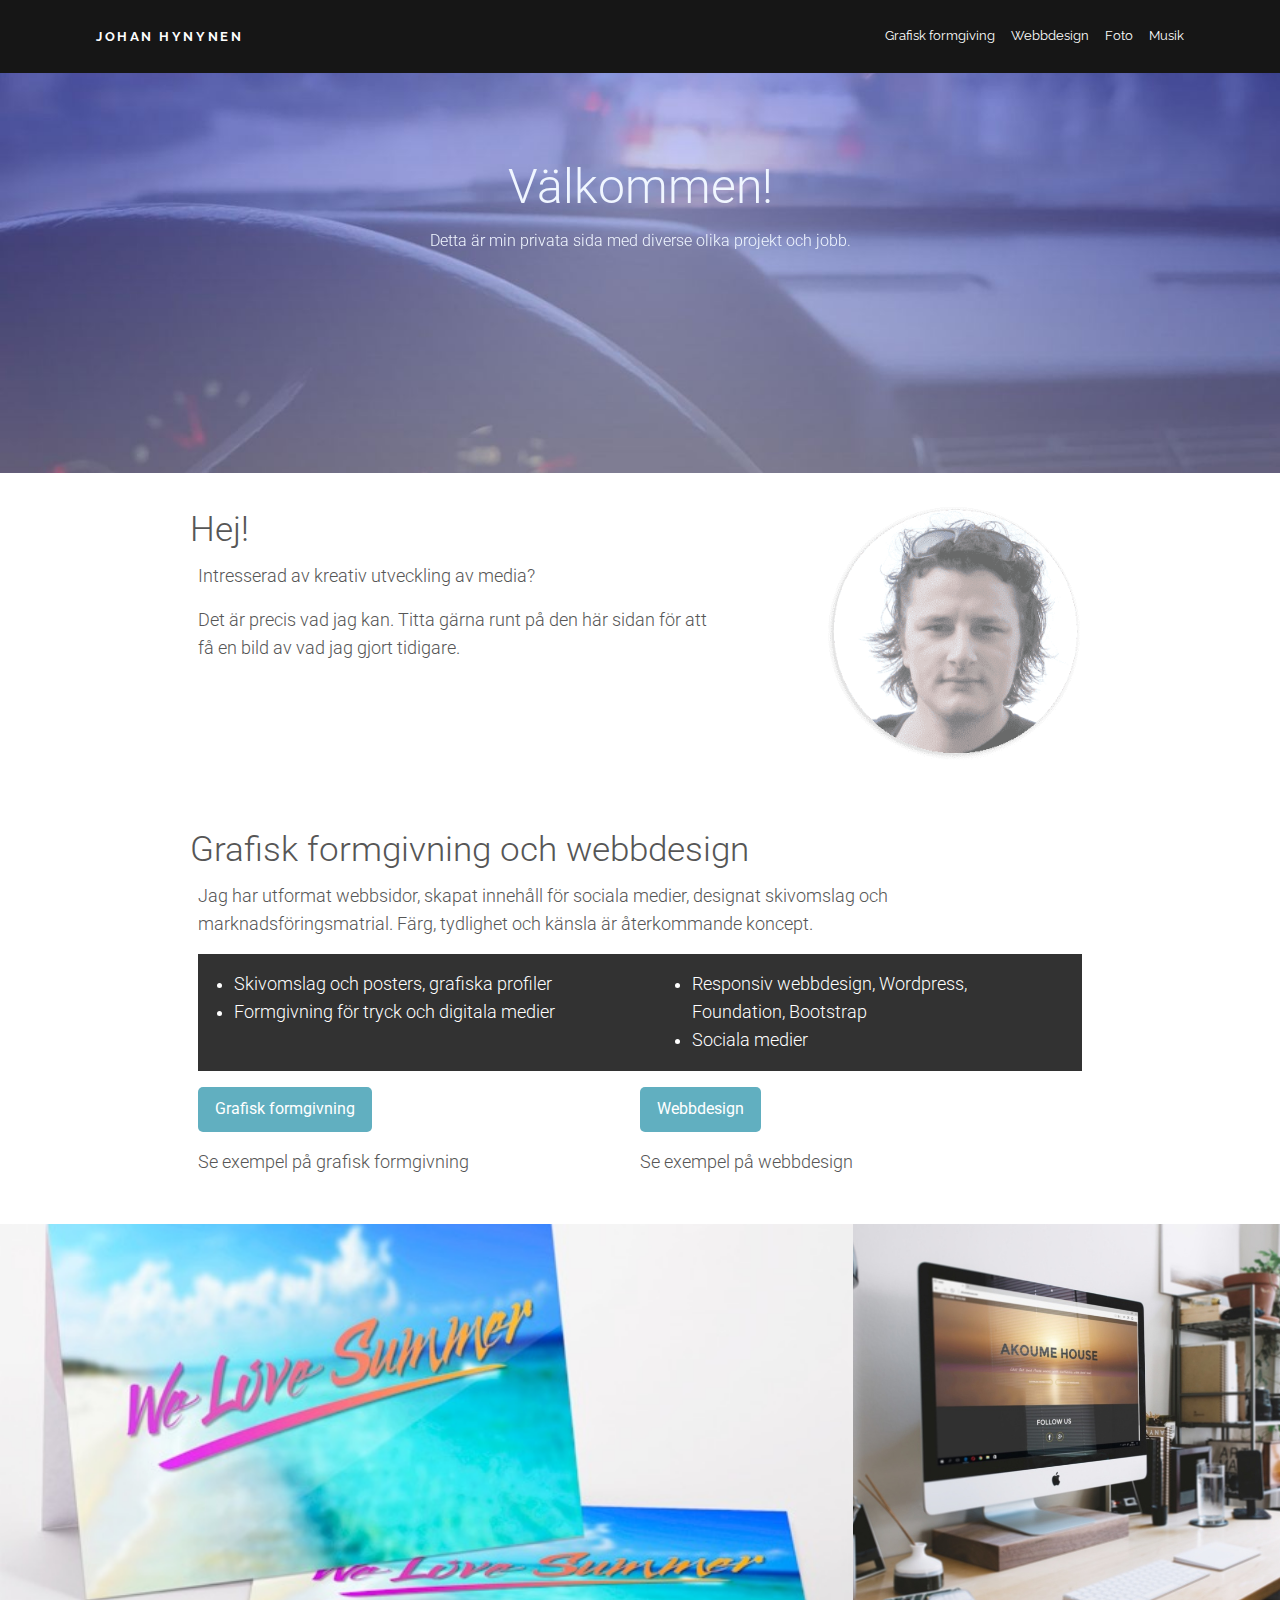
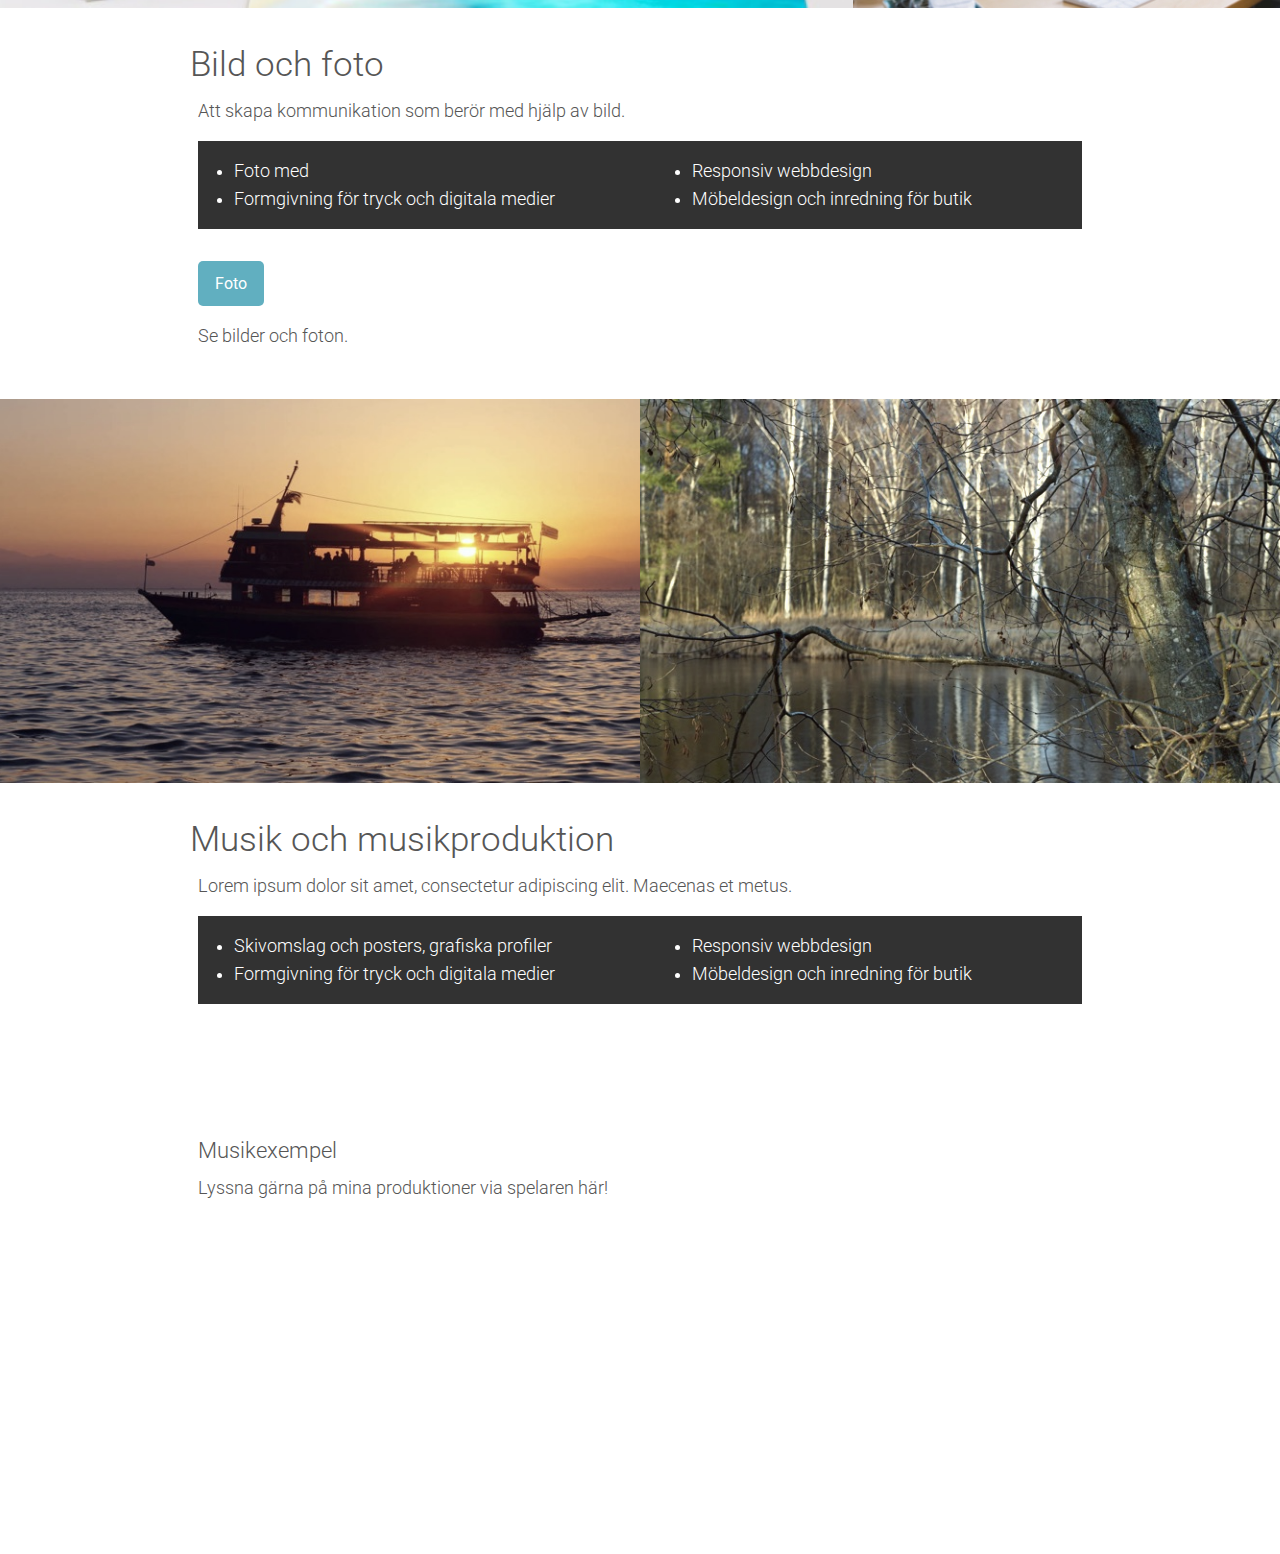
==== index.html @ b2c09165 "update" ====
<!DOCTYPE html>
<html>

<head>
  <meta charset="utf-8">
  <meta name="viewport" content="width=device-width,initial-scale=1">
  <meta name="description" content="">
  <meta name="keywords" content="">
  <meta name="generator" content="Responsive Foundation Framer 2.5.480">
  <title>Index</title>
  <link rel="stylesheet" href="css/foundation.min.css">
  <link rel="stylesheet" href="css/wireframe-theme.min.css">
  <script>document.createElement( "picture" );</script>
  <script src="js/picturefill.min.js" class="picturefill" async="async"></script>
  <link rel="stylesheet" href="css/main.css">
  <link rel="stylesheet" href="https://fonts.googleapis.com/css?family=Raleway:400,b%7CRoboto:300,400">
</head>

<body class="no-js">
  <div class="row row-1">
    <nav class="columns small-12 top-bar top-bar-responsive">
      <div class="container top-bar-title">
        <a class="link-text topbar-responsive-logo" href="index.html"><strong>Johan Hynynen<br></strong>
        </a>
        <div class="container icon-container" data-toggle="" data-responsive-toggle="topbar-responsive"><span class="glyph menu-icon-toggle" data-toggle="" data-responsive-toggle="topbar-responsive"><i class="coffeecup-icons-menu7"></i></span>
        </div>
      </div>
      <div class="container topbar-responsive-links" id="topbar-responsive" data-animate="fade-in fade-out">
        <div class="container top-bar-right">
          <ul class="link-list menu simple vertical medium-horizontal">
            <li class="list-item-link menu-link"><a href="grafiskformgivning.html">Grafisk formgiving</a>
            </li>
            <li class="list-item-link menu-link"><a href="#">Webbdesign</a>
            </li>
            <li class="list-item-link menu-link"><a href="#">Foto</a>
            </li>
            <li class="list-item-link menu-link"><a href="#">Musik</a>
            </li>
          </ul>
        </div>
      </div>
    </nav>
  </div>
  <div class="row row-2">
    <div class="columns small-12 column-1">
      <div class="placeholder-hero hero-unit-1">
        <h1 class="hero-header hero-header-1">Välkommen!</h1>
        <p class="hero-tagline hero-tagline-1">Detta är min privata sida med diverse olika projekt och jobb.</p>
      </div>
    </div>
  </div>
  <div class="row row-2">
    <div class="columns small-12 column-2">
      <div class="subgrid">
        <div class="row">
          <div class="columns small-7 subgrid-column-9">
            <h1 class="heading-1">Hej!</h1>
            <p class="paragraph paragraph-1">Intresserad av kreativ utveckling av media?<br>
            </p>
            <p class="paragraph paragraph-1">Det är precis vad jag kan. Titta gärna runt på den här sidan för att få en bild av vad jag gjort tidigare.</p>
          </div>
          <div class="columns small-5 subgrid-column-10">
            <div class="responsive-picture picture-1">
              <picture><!--[if IE 9]><video style="display: none;"><![endif]-->
                <source srcset="./webpage2018/profilepic.png" media="(min-width: 40em)"><!--[if IE 9]></video><![endif]--><img alt="Placeholder Picture" src="./webpage2018/profilepic.png">
              </picture>
            </div>
          </div>
        </div>
      </div>
    </div>
  </div>
  <div class="row row-3">
    <div class="columns small-12 column-2 large-12 medium-12">
      <div class="subgrid">
        <div class="row">
          <div class="columns small-12 subgrid-column-3">
            <h1 class="heading-1">Grafisk formgivning och webbdesign</h1>
            <p class="paragraph paragraph-1">Jag har utformat webbsidor, skapat innehåll för sociala medier, designat skivomslag och marknadsföringsmatrial. Färg, tydlighet och känsla är återkommande koncept.</p>
          </div>
        </div>
        <div class="row subgrid-row-3">
          <div class="columns small-12 subgrid-column-1 large-6 medium-6">
            <ul class="unorder-list unordered-list-2">
              <li class="list-item list-item-1">Skivomslag och posters, grafiska profiler<br>
              </li>
              <li class="list-item list-item-1">Formgivning för tryck och digitala medier<br>
              </li>
            </ul>
          </div>
          <div class="columns small-12 subgrid-column-2 medium-6">
            <ul class="unorder-list">
              <li class="list-item list-item-1">Responsiv webbdesign, Wordpress, Foundation, Bootstrap<br>
              </li>
              <li class="list-item list-item-1">Sociala medier</li>
            </ul>
          </div>
        </div>
      </div>
      <div class="subgrid">
        <div class="row">
          <div class="columns small-6 subgrid-column-6"><a class="link-button button" href="#">Grafisk formgivning</a>
            <p class="paragraph paragraph-1">Se exempel på grafisk formgivning</p>
          </div>
          <div class="columns small-6 subgrid-column-7"><a class="link-button button" href="#">Webbdesign</a>
            <p class="paragraph paragraph-1">Se exempel på webbdesign</p>
          </div>
        </div>
      </div>
    </div>
  </div>
  <div class="row row-4">
    <div class="columns small-6 column-3 medium-8"></div>
    <div class="columns small-6 column-4 medium-4"></div>
  </div>
  <div class="row row-5">
    <div class="columns small-12 column-2">
      <div class="subgrid">
        <div class="row">
          <div class="columns small-12 subgrid-column-3">
            <h1 class="heading-1">Bild och foto</h1>
            <p class="paragraph paragraph-1">Att skapa kommunikation som berör med hjälp av bild.</p>
          </div>
        </div>
        <div class="row subgrid-row-3">
          <div class="columns small-12 subgrid-column-1 large-6 medium-6">
            <ul class="unorder-list unordered-list-3">
              <li class="list-item list-item-1">Foto med&nbsp;<br>
              </li>
              <li class="list-item list-item-1">Formgivning för tryck och digitala medier<br>
              </li>
            </ul>
          </div>
          <div class="columns small-12 subgrid-column-2 medium-6">
            <ul class="unorder-list">
              <li class="list-item list-item-1">Responsiv webbdesign<br>
              </li>
              <li class="list-item list-item-1">Möbeldesign och inredning för butik</li>
            </ul>
          </div>
        </div>
      </div>
      <div class="container container-1"><a class="link-button button" href="#">Foto</a>
        <p class="paragraph paragraph-1">Se bilder och foton.</p>
      </div>
    </div>
  </div>
  <div class="row row-7">
    <div class="columns small-6 column-5 large-6"></div>
    <div class="columns small-6 column-6 large-6"></div>
  </div>
  <div class="row row-6">
    <div class="columns small-12 column-2">
      <div class="subgrid">
        <div class="row">
          <div class="columns small-12 subgrid-column-3">
            <h1 class="heading-1">Musik och musikproduktion</h1>
            <p class="paragraph paragraph-1">Lorem ipsum dolor sit amet, consectetur adipiscing elit. Maecenas et metus.</p>
          </div>
        </div>
        <div class="row subgrid-row-3">
          <div class="columns small-12 subgrid-column-1 large-6 medium-6">
            <ul class="unorder-list unordered-list-1">
              <li class="list-item list-item-1">Skivomslag och posters, grafiska profiler<br>
              </li>
              <li class="list-item list-item-1">Formgivning för tryck och digitala medier<br>
              </li>
            </ul>
          </div>
          <div class="columns small-12 subgrid-column-2 medium-6">
            <ul class="unorder-list">
              <li class="list-item list-item-1">Responsiv webbdesign<br>
              </li>
              <li class="list-item list-item-1">Möbeldesign och inredning för butik</li>
            </ul>
          </div>
        </div>
      </div>
    </div>
  </div>
  <div class="row row-9">
    <div class="columns small-12 column-8">
      <div class="subgrid">
        <div class="row">
          <div class="columns small-12 subgrid-column-4 medium-6">
            <h1 class="heading-2">Musikexempel<br>
            </h1>
            <p class="paragraph paragraph-1">Lyssna gärna på mina produktioner via spelaren här!</p>
          </div>
          <div class="columns small-12 subgrid-column-5 medium-6">
            <div class="html-element html-element-2"><iframe src="https://open.spotify.com/embed/user/johanhynynen/playlist/5x00CZFI6TaOpfbVr3clSI" width="300" height="380" frameborder="0" allowtransparency="true"></iframe></div>
          </div>
        </div>
      </div>
    </div>
  </div>
  <script src="js/jquery.min.js"></script>
  <script src="js/outofview.js"></script>
  <script src="js/what-input.min.js"></script>
  <script src="js/foundation.min.js"></script>
  <script>$(document).foundation();</script>
</body>

</html>
---- css/wireframe-theme.min.css ----
blockquote,body,button,dd,div,dl,dt,form,h1,h2,h3,h4,h5,h6,input,li,ol,p,pre,select,td,textarea,th,ul{font-family:'Helvetica Neue',Helvetica,Arial,sans-serif}body{background-color:rgba(255,255,255,0);border:none;max-width:none;margin:0 auto;position:relative}.row{background-color:rgba(255,255,255,0);border:none}.subgrid,[class*=column]{background-color:rgba(255,255,255,0)}.container,.container-fluid,.form-container,.link-container,.subgrid,[class*=callout]{min-width:10px}.link-container{display:block}li.list-item-link{width:auto;max-width:none;min-width:0;min-height:0;background-color:transparent}img.image-1-1,img.image-1-2,img.image-2-1,img.image-3-2,img.image-4-3,img.leaderboard,img.logo,img.map,img.rectangle,img.skyscraper,img.square{width:100%;max-width:200px;display:block}img.square{max-width:400px}img.skyscraper{max-width:200px}img.leaderboard{max-width:300px}img.rectangle{max-width:200px}img.map{max-width:400px}img.logo{max-width:200px}.responsive-image{height:auto;overflow:hidden;width:100%;max-width:200px;display:block}.responsive-image div{max-width:none;height:auto}.responsive-image div img{width:100%}.responsive-picture{width:100%;overflow:hidden;max-width:200px;display:block}.responsive-picture picture{max-width:none;display:block;line-height:0}.responsive-picture img{width:100%;height:100%}.placeholder{background-color:lightgrey;text-align:center;padding:10px 0}h3.smallhero-header{font-size:1.25em;color:#464646}h3.smallhero-tagline{color:#646464;font-style:normal;padding:0}.placeholder-hero{background-color:lightgrey;text-align:left;padding:10px 0 10px 20px}h1.hero-header{color:#464646}p.hero-tagline{color:#646464;font-style:normal;padding:0}address,address>a,address>p{line-height:1.7}address>a{font-size:.875em;display:block}.social-media{display:block}.social-media *{font-family:coffeecup-font-icons!important;color:#444;background-color:transparent}.social-media li{display:inline;padding:2px}.social-element{display:inline-block;text-align:center}.social-element a.social-label{text-align:center;font-family:Georgia,Times,'Times New Roman',serif;display:block}a.social-image{background-color:#525252;border-radius:3px;max-width:32px;display:inline-block}a.social-image img{margin:0 auto;max-width:100%;display:block}span.text-element{display:block;line-height:1.2;font-size:.875em}a.glyph,span.glyph{font-size:40px;display:block;color:#000;text-decoration:none}a.glyph i,span.glyph i{line-height:1}.image-for-button{height:auto;overflow:hidden;width:100%;max-width:24px;display:inline-block;vertical-align:inherit}.image-for-button picture{max-width:none;height:auto;display:block;line-height:0}.image-for-button img{width:100%}button.button-glyph,button.button-image{font-family:'Helvetica Neue',Helvetica,Arial,sans-serif}a.glyph-for-button,span.glyph-for-button{font-size:22px;text-decoration:none}a.glyph-for-button i,span.glyph-for-button i{line-height:1}a[class*=link-button] .image-for-button{vertical-align:middle}.responsive-video{position:relative;padding-bottom:56.25%;height:0;overflow:hidden;max-width:100%}.responsive-video.square{padding-bottom:120%;max-width:initial}.responsive-video embed,.responsive-video iframe,.responsive-video object{position:absolute;top:0;left:0;width:100%;height:100%}a{-webkit-transition-delay:0s;-moz-transition-delay:0s;-ms-transition-delay:0s;-o-transition-delay:0s;transition-delay:0s;-webkit-transition-timing-function:ease;-moz-transition-timing-function:ease;-ms-transition-timing-function:ease;-o-transition-timing-function:ease;transition-timing-function:ease;-webkit-transition-duration:0s;-moz-transition-duration:0s;-ms-transition-duration:0s;-o-transition-duration:0s;transition-duration:0s;-webkit-transition-property:all;-moz-transition-property:all;-ms-transition-property:all;-o-transition-property:all;transition-property:all}a.link-image-1-1,a.link-image-1-2,a.link-image-2-1,a.link-image-3-2,a.link-image-4-3{display:block;max-width:200px}a.link-image-1-1 img,a.link-image-1-2 img,a.link-image-2-1 img,a.link-image-3-2 img,a.link-image-4-3 img{max-width:200px;width:100%}.rule{padding:5px 0;width:100%;margin:7px 0}.rule hr{margin:0;padding:0;border:none;border-top:1px solid #ddd;width:100%;max-width:none}code{font-family:Consolas,monaco,monospace}form.paypal-button,form.paypal-image{display:inline-block;padding:0;overflow:hidden}form.paypal-button button{padding:.85em 1em;color:inherit;cursor:inherit;display:block;margin:0;width:100%;height:100%}form.paypal-image input[type=image]{width:100%;margin:0}.button.dropdown{border-top-style:none;border-top-color:inherit}.button.dropdown::after{border-color:transparent;border-top-color:inherit}.button.dropdown.hollow.alert::after,.button.dropdown.hollow.primary::after,.button.dropdown.hollow.secondary::after,.button.dropdown.hollow.success::after,.button.dropdown.hollow.warning::after,.button.dropdown.hollow::after{border-top-color:inherit}.accordion-menu .is-accordion-submenu-parent:not(.has-submenu-toggle)>a::after,.submenu-toggle::after{border-color:transparent;border-top-color:inherit}.drilldown .is-drilldown-submenu-parent>a::after,.drilldown.align-left .is-drilldown-submenu-parent>a::after{border-color:transparent;border-left-color:inherit}.drilldown .js-drilldown-back>a::before,.drilldown.align-right .is-drilldown-submenu-parent>a::after{border-color:transparent;border-right-color:inherit}.dropdown.menu>li.is-dropdown-submenu-parent>a::after{border-color:transparent;border-top-color:inherit}.dropdown.menu.vertical>li.opens-left>a::after{border-color:transparent;border-right-color:inherit}.dropdown.menu.vertical>li.opens-right>a::after{border-color:transparent;border-left-color:inherit}.dropdown.menu.medium-horizontal>li.is-dropdown-submenu-parent>a::after{border-color:transparent;border-top-color:inherit}.dropdown.menu.medium-vertical>li.opens-left>a::after{border-color:transparent;border-right-color:inherit}.dropdown.menu.medium-vertical>li.opens-right>a::after{border-color:transparent;border-left-color:inherit}.dropdown.menu.large-horizontal>li.is-dropdown-submenu-parent>a::after{border-color:transparent;border-top-color:inherit}.dropdown.menu.large-vertical>li.opens-left>a::after{border-color:transparent;border-right-color:inherit}.dropdown.menu.large-vertical>li.opens-right>a::after{border-color:transparent;border-left-color:inherit}.is-dropdown-submenu .is-dropdown-submenu-parent.opens-left>a::after{border-color:transparent;border-right-color:inherit}.is-dropdown-submenu .is-dropdown-submenu-parent.opens-right>a::after{border-color:transparent;border-left-color:inherit}.tooltip.bottom::before{border-color:transparent;border-bottom-color:inherit}.tooltip.top::before{border-color:transparent;border-top-color:inherit}.tooltip.left::before{border-color:transparent;border-left-color:inherit}.tooltip.right::before{border-color:transparent;border-right-color:inherit}
---- css/main.css ----
/* Text Elements */

h1.heading-1 {
  color: #565656;
  font-weight: 300;
  font-size: 1.5em;
  font-family: 'Roboto', cursive;
}

h1.heading-2 {
  font-weight: 300;
  font-size: 1.5em;
  font-family: 'Roboto', cursive;
}

h1.hero-header.hero-header-1 {
  color: #f0f6ff;
  text-align: center;
  font-weight: 300;
  font-family: 'Roboto', cursive;
}

p.paragraph.paragraph-1 {
  font-weight: 300;
  font-size: 1em;
  font-family: 'Roboto', cursive;
}

ul.unorder-list.unordered-list-1 {
  margin-bottom: 0;
}

ul.unorder-list.unordered-list-2 {
  margin-bottom: 0;
}

ul.unorder-list.unordered-list-3 {
  margin-bottom: 0;
}

a.link-text.topbar-responsive-logo {
  color: #fefefe;
  vertical-align: middle;
  text-transform: uppercase;
  letter-spacing: .2em;
  font-size: .8em;
  font-family: 'Raleway', cursive;
}

ul.link-list.menu {
  background-color: #2c3840;
}

ul.link-list.medium-horizontal.menu.simple.vertical {
  position: relative;
  float: none;
  background-color: #161616;
}

/* Common Elements */

.placeholder-hero.hero-unit-1 {
  padding-top: 2em;
  background-color: transparent;
}

/* Interaction Elements */

a.link-button.button {
  margin-right: 2em;
  border-radius: 5px;
  background-color: #61afc0;
  font-size: 1em;
  font-family: 'Roboto', cursive;
}

/* Layout Elements */

body > .row > [class*='small-'].column-1 {
  min-height: 11em;
  background-image: url('../webpage2018/pic01.jpg');
  background-attachment: scroll;
  background-position: center center;
  background-clip: border-box;
  background-origin: padding-box;
  background-size: cover;
  background-repeat: no-repeat;

  background-blend-mode: normal;
}

body > .row > [class*='small-'].column-2 {
  padding-top: 2em;
  padding-right: 2em;
  padding-left: 2em;
}

body > .row > [class*='small-'].column-8 {
  padding-top: 2em;
  padding-right: 2em;
  padding-left: 2em;
}

body > .row > [class*='small-'].column-3 {
  padding-right: 0;
  padding-left: 0;
  min-height: 12em;
  background-image: url('../webpage2018/summercardsmedium.jpeg');
  background-attachment: scroll;
  background-position: center center;
  background-clip: border-box;
  background-origin: padding-box;
  background-size: cover;
  background-repeat: no-repeat;

  background-blend-mode: normal;
}

body > .row > [class*='small-'].column-4 {
  padding-right: .625rem;
  min-height: 12em;
  background-image: url('../webpage2018/imacmockupmedium.jpeg');
  background-attachment: scroll;
  background-position: center center;
  background-clip: border-box;
  background-origin: padding-box;
  background-size: cover;
  background-repeat: no-repeat;

  background-blend-mode: normal;
}

body > .row > [class*='small-'].column-6 {
  padding-right: .625rem;
  min-height: 12em;
  background-image: url('../webpage2018/falltreesmedium.jpeg');
  background-attachment: scroll;
  background-position: right center;
  background-clip: border-box;
  background-origin: padding-box;
  background-size: cover;
  background-repeat: no-repeat;
  -webkit-filter: grayscale(.3) brightness(1.18);
          filter: grayscale(.3) brightness(1.18);

  background-blend-mode: normal;
}

body > .row > [class*='small-'].column-5 {
  padding-right: 0;
  padding-left: 0;
  min-height: 12em;
  background-image: url('../webpage2018/sundownboatsmall.jpeg');
  background-attachment: scroll;
  background-position: center center;
  background-clip: border-box;
  background-origin: padding-box;
  background-size: cover;
  background-repeat: no-repeat;
  -webkit-filter: grayscale(.34);
          filter: grayscale(.34);

  background-blend-mode: normal;
}

body > .row > [class*='small-']#grafiskherobild {
  background-image: url('../webpage2018/grafiskhero.jpeg');
}

body > .row > [class*='small-'].top-bar-responsive {
  padding: .75rem;
  background-color: #2c3840;
}

body > .row > [class*='small-'].top-bar.top-bar-responsive {
  background-color: #161616;
}

.subgrid > .row.subgrid-row-3 {
  background-color: #323232;
}

.subgrid > .row > [class*='small-'].subgrid-column-1 {
  padding-top: 1em;
  padding-right: 1em;
  padding-left: 1em;
}

.subgrid > .row > [class*='small-'].subgrid-column-3 {
  padding-right: 0;
  padding-left: 0;
}

.subgrid > .row > [class*='small-'].subgrid-column-9 {
  float: left;
  padding-right: 0;
  padding-left: 0;
}

.subgrid > .row > [class*='small-'].subgrid-column-2 {
  padding-top: 0;
  padding-right: 1em;
  padding-left: 1em;
}

.subgrid > .row > [class*='small-'].subgrid-column-4 {
  padding-right: 0;
  padding-left: 0;
}

.subgrid > .row > [class*='small-'].subgrid-column-5 {
  padding-right: 0;
  padding-left: 0;
}

.subgrid > .row > [class*='small-'].subgrid-column-6 {
  padding-top: 1em;
  padding-right: 0;
  padding-left: 0;
}

.subgrid > .row > [class*='small-'].subgrid-column-7 {
  padding-top: 1em;
  padding-right: 0;
  padding-left: 0;
}

.container.container-1 {
  margin-top: 1em;
  margin-right: -.625em;
  margin-left: -.625em;
  padding-top: 1em;
}

.container.top-bar-title {
  position: relative;
  width: 100%;
}

.container.icon-container {
  position: absolute;
  top: 50%;
  right: 7px;
  padding: .25rem .45rem;
  border: .0625rem solid #fefefe;
  border-radius: 5px;
  -webkit-transform: translateY(-50%);
     -moz-transform: translateY(-50%);
       -o-transform: translateY(-50%);
          transform: translateY(-50%);
}

.container#topbar-responsive {
  display: none;
}

.container.topbar-responsive-links {
  -webkit-transition-timing-function: ease-in-out;
     -moz-transition-timing-function: ease-in-out;
       -o-transition-timing-function: ease-in-out;
          transition-timing-function: ease-in-out;
  -webkit-transition-duration: .3s;
     -moz-transition-duration: .3s;
       -o-transition-duration: .3s;
          transition-duration: .3s;
}

li.list-item.list-item-1 {
  color: #fff;
  font-weight: 300;
  font-size: 1em;
  font-family: 'Roboto', cursive;
}

div.responsive-picture.picture-1 {
  float: right;
  max-width: 200px;
  width: 70%;
}

p.hero-tagline.hero-tagline-1 {
  color: #f0f6ff;
  text-align: center;
  font-weight: 300;
  font-size: 1em;
  font-family: 'Roboto', cursive;
}

span.glyph.menu-icon-toggle {
  position: static;
  display: inline-block;
  margin: 2px auto;
  width: auto;
  color: #fefefe;
  font-size: 20px;
  line-height: 1;
}

li.list-item-link.menu-link > a {
  color: #fefefe;
  font-size: .8em;
  font-family: 'Raleway', cursive;
}

li.list-item-link.menu-link {
  padding-top: .875rem;
  padding-bottom: .875rem;
  -webkit-transition-timing-function: ease-in;
     -moz-transition-timing-function: ease-in;
       -o-transition-timing-function: ease-in;
          transition-timing-function: ease-in;
  -webkit-transition-duration: .15s;
     -moz-transition-duration: .15s;
       -o-transition-duration: .15s;
          transition-duration: .15s;
}

li.list-item-link.menu-link:hover > a {
  color: #c7c7c7;
}

@media screen and (min-width: 40rem) {
  /* Text Elements */

  h1.heading-1 {
    color: #565656;
    font-weight: 300;
    font-size: 2em;
    font-family: 'Roboto', cursive;
  }

  h1.heading-2 {
    color: #565656;
    font-weight: 300;
    font-size: 1.4em;
    font-family: 'Roboto', cursive;
  }

  h1.hero-header.hero-header-1 {
    color: #f0f6ff;
    text-align: center;
    font-weight: 300;
    font-size: 3em;
    font-family: 'Roboto', cursive;

    mix-blend-mode: normal;
  }

  p.paragraph.paragraph-1 {
    color: #565656;
    font-weight: 300;
    font-size: 1.1em;
    font-family: 'Roboto', cursive;
  }

  ul.unorder-list.unordered-list-2 {
    margin-bottom: 0;
  }

  a.link-text.topbar-responsive-logo {
    text-indent: 0;
    text-transform: uppercase;
    word-spacing: 0;
    letter-spacing: .2em;
    font-weight: 400;
    font-style: normal;
    font-variant: normal;
    font-size: .8em;
    font-family: 'Raleway', cursive;
  }

  ul.link-list.menu.simple.vertical {
    display: -webkit-box;
    display: -webkit-flex;
    display:    -moz-box;
    display: -ms-flexbox;
    display:         flex;
    -webkit-flex-direction: row;
        -ms-flex-direction: row;
            flex-direction: row;
    -ms-flex-pack: start;
    -ms-flex-align: start;
    width: auto;

    -webkit-box-pack: start;
    -webkit-justify-content: flex-start;
       -moz-box-pack: start;
            justify-content: flex-start;
    -webkit-box-orient: horizontal;
    -webkit-box-direction: normal;
       -moz-box-orient: horizontal;
       -moz-box-direction: normal;
    -webkit-flex-wrap: nowrap;
        -ms-flex-wrap: nowrap;
            flex-wrap: nowrap;
    -webkit-box-align: start;
    -webkit-align-items: flex-start;
       -moz-box-align: start;
            align-items: flex-start;
  }

  ul.link-list.medium-horizontal.menu.simple.vertical {
    -ms-flex-pack: start;
    -ms-flex-align: center;
    background-color: #161616;

    -webkit-box-align: center;
    -webkit-align-items: center;
       -moz-box-align: center;
            align-items: center;
    -webkit-align-content: center;
    -ms-flex-line-pack: center;
            align-content: center;
    -webkit-box-pack: start;
    -webkit-justify-content: flex-start;
       -moz-box-pack: start;
            justify-content: flex-start;
  }

  /* Common Elements */

  .placeholder-hero.hero-unit-1 {
    padding-top: 5em;
    padding-left: 0;
    background-color: transparent;
  }

  /* Interaction Elements */

  a.link-button.button {
    margin-right: 2em;
    border-radius: 5px;
    background-color: #61afc0;
    color: #fff;
    font-size: 1em;
    font-family: 'Roboto', cursive;
  }

  a.link-button.button:hover {
    background-color: #6156c0;
  }

  /* Layout Elements */

  body > .row > [class*='small-'].column-1 {
    min-height: 25em;
    background-image: url('../webpage2018/pic01.jpg');
    background-attachment: scroll;
    background-position: center center;
    background-clip: border-box;
    background-origin: padding-box;
    background-size: cover;
    background-repeat: no-repeat;
    -webkit-filter: blur(0px);
            filter: blur(0px);

    background-blend-mode: normal;
  }

  body > .row.row-2 {
    max-width: none;
  }

  body > .row > [class*='small-'].column-2 {
    float: left;
    margin-left: 0;
    padding: 2em 7em;
    min-height: 20em;
  }

  body > .row.row-4 {
    max-width: none;
  }

  body > .row > [class*='small-'].column-3 {
    padding-right: 0;
    padding-left: 0;
    min-height: 24em;
    background-image: url('../webpage2018/summercardsmedium.jpeg');
    background-attachment: scroll;
    background-position: center center;
    background-clip: border-box;
    background-origin: padding-box;
    background-size: cover;
    background-repeat: no-repeat;

    background-blend-mode: normal;
  }

  body > .row > [class*='small-'].column-4 {
    padding-right: 0;
    padding-left: 0;
    min-height: 24em;
    background-image: url('../webpage2018/imacmockupmedium.jpeg');
    background-attachment: scroll;
    background-position: 20% center;
    background-clip: border-box;
    background-origin: padding-box;
    background-size: cover;
    background-repeat: no-repeat;

    background-blend-mode: normal;
  }

  body > .row.row-5 {
    max-width: none;
  }

  body > .row.row-6 {
    max-width: none;
  }

  body > .row > [class*='small-'].column-8 {
    padding-right: 7em;
    padding-left: 7em;
  }

  body > .row.row-9 {
    max-width: none;
  }

  body > .row.row-3 {
    max-width: none;
  }

  body > .row > [class*='small-'].column-6 {
    padding-right: 0;
    padding-left: 0;
    min-height: 24em;
    background-image: url('../webpage2018/falltreesmedium.jpeg');
    background-attachment: scroll;
    background-position: center center;
    background-clip: border-box;
    background-origin: padding-box;
    background-size: cover;
    background-repeat: no-repeat;
    -webkit-filter: brightness(1.18) contrast(.97) grayscale(.3) sepia(0);
            filter: brightness(1.18) contrast(.97) grayscale(.3) sepia(0);

    background-blend-mode: normal;
  }

  body > .row > [class*='small-'].column-5 {
    padding-right: 0;
    padding-left: 0;
    min-height: 24em;
    background-image: url('../webpage2018/sundownboatsmall.jpeg');
    background-attachment: scroll;
    background-position: center center;
    background-clip: border-box;
    background-origin: padding-box;
    background-size: cover;
    background-repeat: no-repeat;
    -webkit-filter: grayscale(.34);
            filter: grayscale(.34);

    background-blend-mode: normal;
  }

  body > .row > [class*='small-']#grafiskherobild {
    background-image: url('../webpage2018/grafiskhero.jpeg');
  }

  body > .row.row-1 {
    max-width: none;
  }

  body > .row > [class*='small-'].top-bar.top-bar-responsive {
    position: relative;
    display: -webkit-box;
    display: -webkit-flex;
    display:    -moz-box;
    display: -ms-flexbox;
    display:         flex;
    -ms-flex-pack: justify;
    -ms-flex-align: center;
    padding: 1em 7em;
    background-color: #161616;

    -webkit-box-pack: justify;
    -webkit-justify-content: space-between;
       -moz-box-pack: justify;
            justify-content: space-between;
    -webkit-align-content: center;
    -ms-flex-line-pack: center;
            align-content: center;
    -webkit-box-align: center;
    -webkit-align-items: center;
       -moz-box-align: center;
            align-items: center;
  }

  .subgrid > .row > [class*='small-'].subgrid-column-1 {
    padding: 1em 2rem;
    background-color: #323232;
  }

  .subgrid > .row > [class*='small-'].subgrid-column-2 {
    padding-top: 1em;
    padding-right: 2rem;
    padding-left: 2rem;
    background-color: #323232;
  }

  .subgrid > .row > [class*='small-'].subgrid-column-3 {
    padding-right: 0;
    padding-bottom: 0;
    padding-left: 0;
  }

  .subgrid > .row > [class*='small-'].subgrid-column-4 {
    padding-right: 0;
    padding-left: 0;
    min-height: 20em;
  }

  .subgrid > .row > [class*='small-'].subgrid-column-5 {
    padding-right: 0;
    padding-left: 0;
    min-height: 20em;
  }

  .subgrid > .row > [class*='small-'].subgrid-column-9 {
    padding-right: 0;
    padding-left: 0;
  }

  .subgrid > .row > [class*='small-'].subgrid-column-10 {
    padding-right: 0;
    padding-left: 0;
  }

  .subgrid > .row.subgrid-row-3 {
    background-color: #323232;
  }

  .subgrid > .row > [class*='small-'].subgrid-column-6 {
    padding-top: 1em;
    padding-right: 0;
    padding-left: 0;
  }

  .subgrid > .row > [class*='small-'].subgrid-column-7 {
    padding-top: 1em;
    padding-right: 0;
    padding-left: 0;
  }

  .container.container-1 {
    margin-top: 1em;
    margin-right: -.625em;
    margin-left: -.65em;
    padding-top: 1em;
  }

  .container.top-bar-title {
    position: static;
    width: auto;
  }

  .container.icon-container {
    display: none;
  }

  .container.topbar-responsive-links {
    display: block;
    width: auto;
  }

  .container#topbar-responsive {
    display: block;
  }

  .container.top-bar-right {
    max-width: none;
  }

  li.list-item.list-item-1 {
    color: #fff;
    font-weight: 300;
    font-size: 1.1em;
    font-family: 'Roboto', cursive;
  }

  .row > [class*='small-'] .html-element.html-element-2 {
    margin-right: 0;
    margin-left: 0;
    padding-right: 0;
    text-align: right;
  }

  div.responsive-picture.picture-1 > picture {
    margin: 0;
  }

  div.responsive-picture.picture-1 > picture > img {
    -o-object-fit: fill;
       object-fit: fill;
    -o-object-position: 50% center;
       object-position: 50% center;
  }

  div.responsive-picture.picture-1 {
    float: right;
    max-width: 15em;
  }

  p.hero-tagline.hero-tagline-1 {
    color: #f0f6ff;
    text-align: center;
    font-weight: 300;
    font-size: 1em;
    font-family: 'Roboto', cursive;
  }

  li.list-item-link.menu-link {
    max-width: none;
    width: auto;
  }

  li.list-item-link.menu-link > a {
    font-size: .8em;
    font-family: 'Raleway', cursive;
  }
}

@media screen and (min-width: 64rem) {
  /* Text Elements */

  h1.heading-1 {
    font-size: 35px;
    -webkit-transform: scaleX(1) perspective(0px) translateX(-8px);
       -moz-transform: scaleX(1) perspective(0px) translateX(-8px);
            transform: scaleX(1) perspective(0px) translateX(-8px);
  }

  p.paragraph.paragraph-1 {
    -webkit-transform: translateX(0px);
       -moz-transform: translateX(0px);
         -o-transform: translateX(0px);
            transform: translateX(0px);
  }

  /* Interaction Elements */

  a.link-button.button {
    margin-top: 0;
    margin-right: 2em;
    border-radius: 5px;
    background-color: #61afc0;
    color: #fff;
    font-size: 1em;
    font-family: 'Roboto', cursive;
  }

  a.link-button.button:hover {
    background-color: #6156c0;
  }

  /* Layout Elements */

  body > .row > [class*='small-'].column-2 {
    margin-right: 0;
    padding-top: 2em;
    padding-right: 13em;
    padding-left: 13em;
  }

  body > .row > [class*='small-'].column-8 {
    padding-right: 13em;
    padding-bottom: 2em;
    padding-left: 13em;
  }

  body > .row > [class*='small-'].column-6 {
    padding-right: 0;
    padding-left: 0;
    min-height: 24em;
    background-image: url('../webpage2018/falltreesmedium.jpeg');
    background-attachment: scroll;
    background-position: center center;
    background-clip: border-box;
    background-origin: padding-box;
    background-size: cover;
    background-repeat: no-repeat;

    background-blend-mode: normal;
  }

  body > .row > [class*='small-'].column-5 {
    padding-right: 0;
    padding-left: 0;
    min-height: 24em;
    background-image: url('../webpage2018/sundownboatsmall.jpeg');
    background-attachment: scroll;
    background-position: center 30%;
    background-clip: border-box;
    background-origin: padding-box;
    background-size: cover;
    background-repeat: no-repeat;

    background-blend-mode: normal;
  }

  body > .row.row-7 {
    max-width: none;
  }

  body > .row > [class*='small-']#grafiskherobild {
    background-position: center top;
    background-size: cover;
  }

  body > .row > [class*='small-'].top-bar.top-bar-responsive {
    padding-right: 6em;
    padding-left: 6em;
    background-color: #161616;
  }

  .subgrid > .row > [class*='small-'].subgrid-column-1 {
    padding-top: 1em;
    padding-left: 1rem;
    background-color: transparent;
  }

  .subgrid > .row.subgrid-row-3 {
    background-color: #323232;
  }

  .subgrid > .row > [class*='small-'].subgrid-column-2 {
    background-color: transparent;
  }

  .container.container-1 {
    margin-top: 1em;
    margin-right: -.625em;
    margin-left: -.625em;
    padding-top: 1em;
  }

  div.responsive-picture.picture-1 {
    max-width: 16em;
  }
}
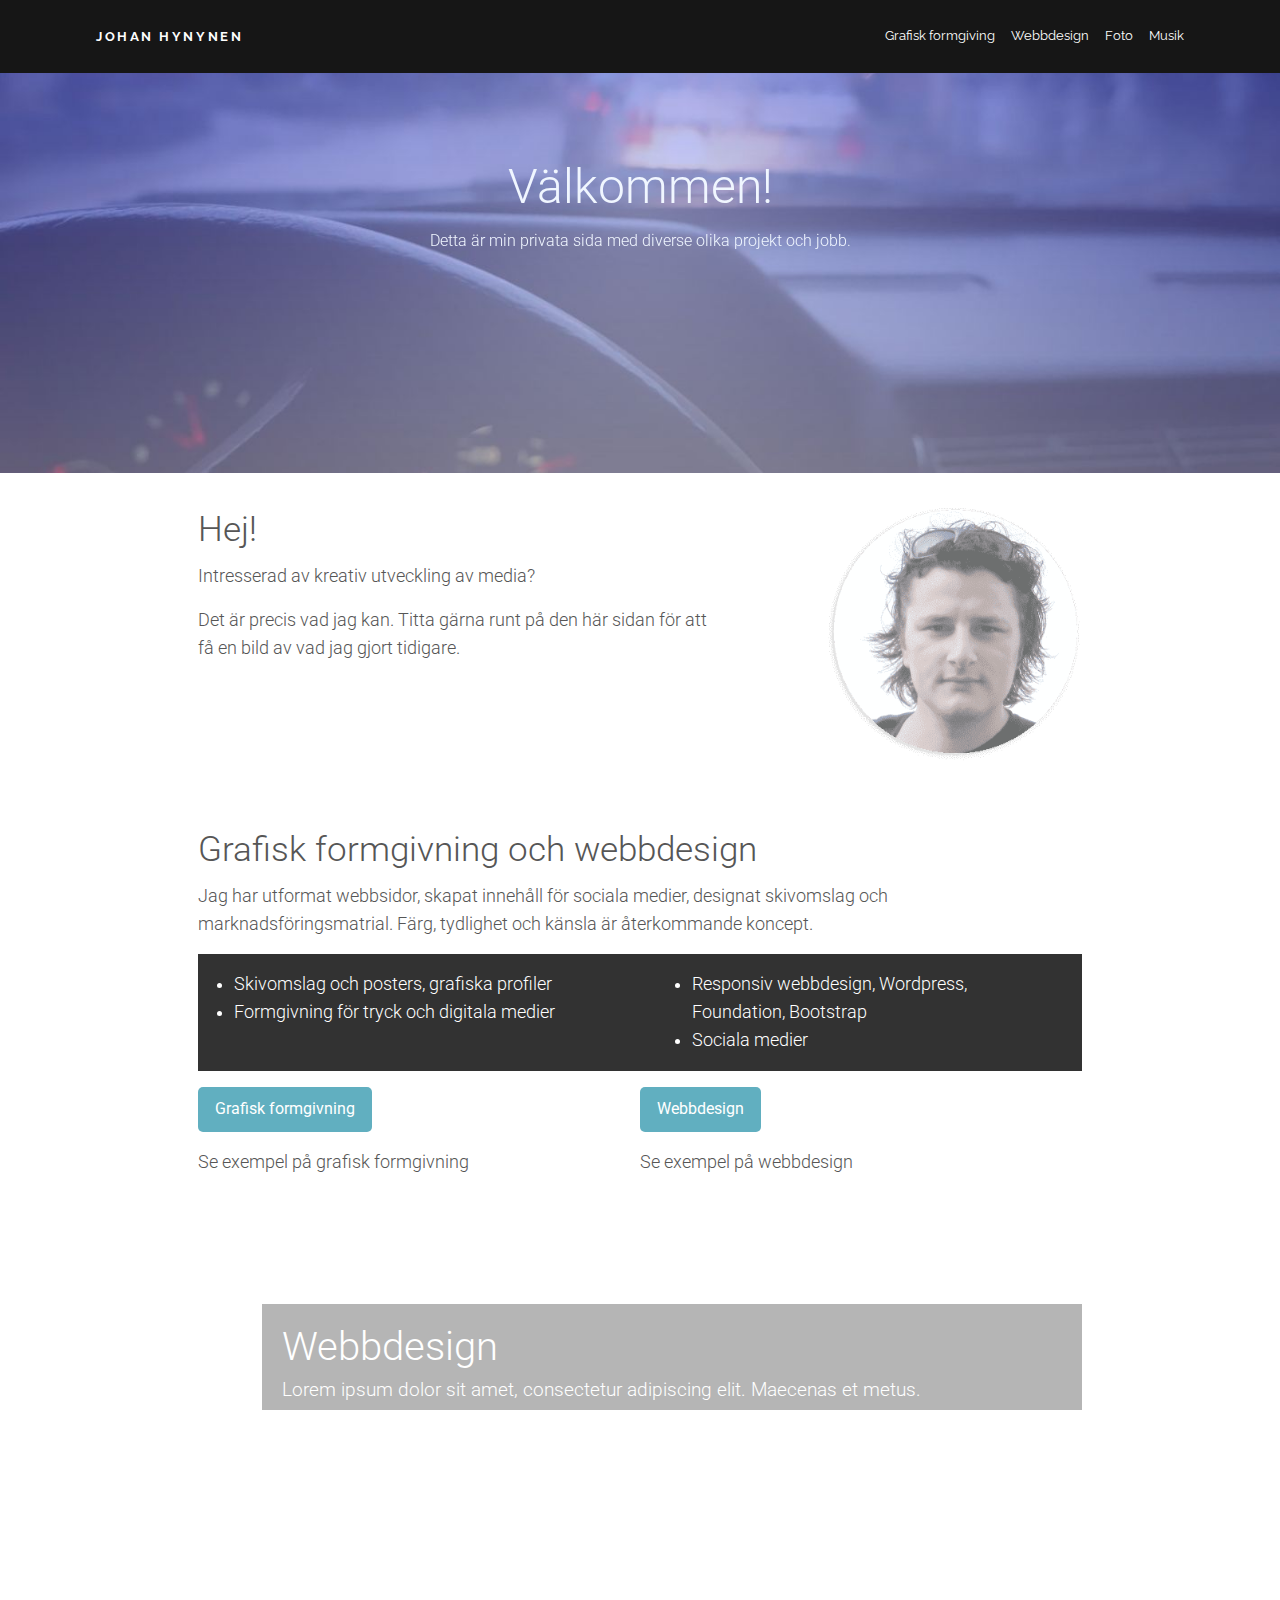
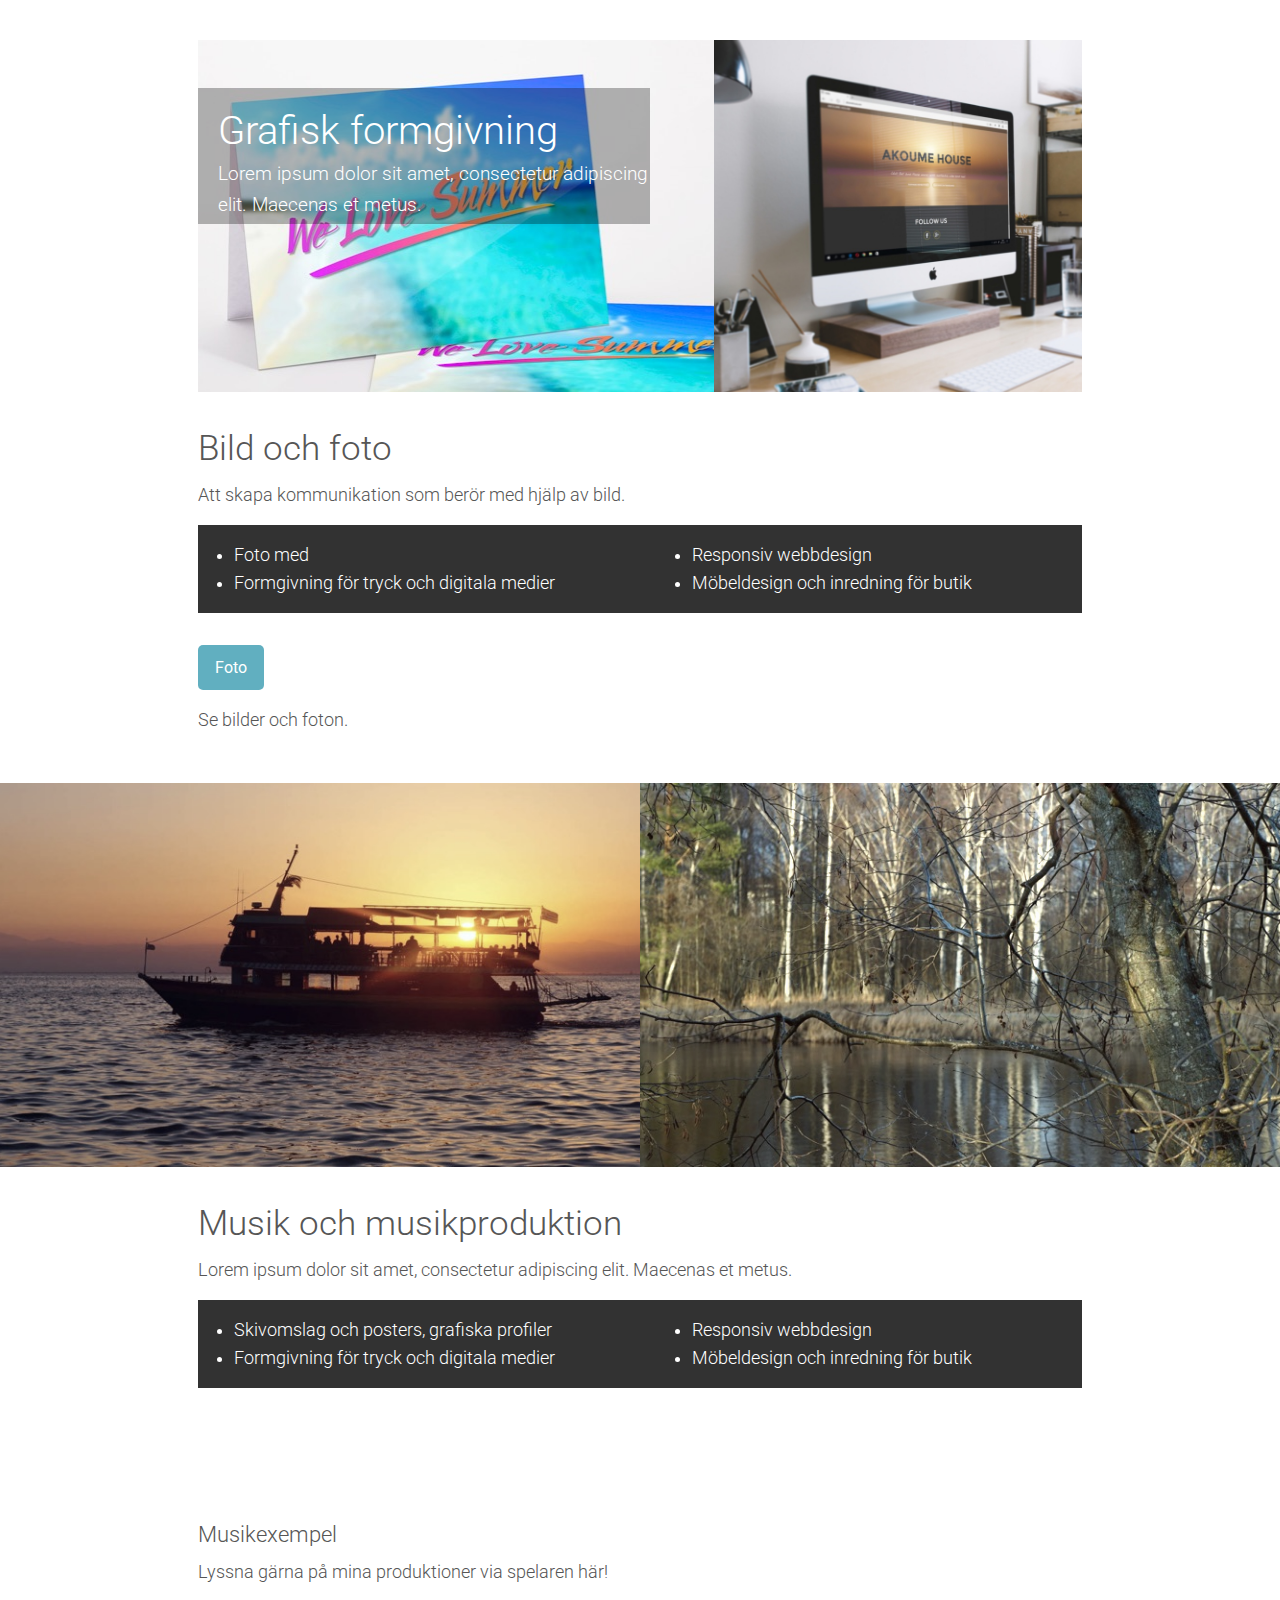
==== commit fae3e22b: "updated" ====
--- a/index.html
+++ b/index.html
@@ -109,9 +109,34 @@
       </div>
     </div>
   </div>
+  <div class="row row-8">
+    <div class="columns small-12 column-7">
+      <div class="subgrid">
+        <div class="row">
+          <div class="columns small-12 subgrid-column-8">
+            <div class="container container-4">
+              <h1 class="heading-3">Webbdesign</h1>
+              <p class="paragraph paragraph-2">Lorem ipsum dolor sit amet, consectetur adipiscing elit. Maecenas et metus.</p>
+            </div>
+          </div>
+        </div>
+      </div>
+    </div>
+  </div>
   <div class="row row-4">
-    <div class="columns small-6 column-3 medium-8"></div>
-    <div class="columns small-6 column-4 medium-4"></div>
+    <div class="columns small-12 column-3">
+      <div class="subgrid">
+        <div class="row">
+          <div class="columns small-6 subgrid-column-11 large-7">
+            <section class="container container-2">
+              <h1 class="heading-3">Grafisk formgivning</h1>
+              <p class="paragraph paragraph-2">Lorem ipsum dolor sit amet, consectetur adipiscing elit. Maecenas et metus.</p>
+            </section>
+          </div>
+          <div class="columns small-6 subgrid-column-12 large-5"></div>
+        </div>
+      </div>
+    </div>
   </div>
   <div class="row row-5">
     <div class="columns small-12 column-2">
--- a/css/main.css
+++ b/css/main.css
@@ -99,35 +99,6 @@
   padding-top: 2em;
   padding-right: 2em;
   padding-left: 2em;
-}
-
-body > .row > [class*='small-'].column-3 {
-  padding-right: 0;
-  padding-left: 0;
-  min-height: 12em;
-  background-image: url('../webpage2018/summercardsmedium.jpeg');
-  background-attachment: scroll;
-  background-position: center center;
-  background-clip: border-box;
-  background-origin: padding-box;
-  background-size: cover;
-  background-repeat: no-repeat;
-
-  background-blend-mode: normal;
-}
-
-body > .row > [class*='small-'].column-4 {
-  padding-right: .625rem;
-  min-height: 12em;
-  background-image: url('../webpage2018/imacmockupmedium.jpeg');
-  background-attachment: scroll;
-  background-position: center center;
-  background-clip: border-box;
-  background-origin: padding-box;
-  background-size: cover;
-  background-repeat: no-repeat;
-
-  background-blend-mode: normal;
 }
 
 body > .row > [class*='small-'].column-6 {
@@ -346,10 +317,24 @@
     mix-blend-mode: normal;
   }
 
+  h1.heading-3 {
+    color: #fff;
+    font-weight: 300;
+    font-size: 2em;
+    font-family: 'Roboto', cursive;
+  }
+
   p.paragraph.paragraph-1 {
     color: #565656;
     font-weight: 300;
     font-size: 1.1em;
+    font-family: 'Roboto', cursive;
+  }
+
+  p.paragraph.paragraph-2 {
+    color: #fff;
+    font-weight: 300;
+    font-size: 1em;
     font-family: 'Roboto', cursive;
   }
 
@@ -468,40 +453,6 @@
     min-height: 20em;
   }
 
-  body > .row.row-4 {
-    max-width: none;
-  }
-
-  body > .row > [class*='small-'].column-3 {
-    padding-right: 0;
-    padding-left: 0;
-    min-height: 24em;
-    background-image: url('../webpage2018/summercardsmedium.jpeg');
-    background-attachment: scroll;
-    background-position: center center;
-    background-clip: border-box;
-    background-origin: padding-box;
-    background-size: cover;
-    background-repeat: no-repeat;
-
-    background-blend-mode: normal;
-  }
-
-  body > .row > [class*='small-'].column-4 {
-    padding-right: 0;
-    padding-left: 0;
-    min-height: 24em;
-    background-image: url('../webpage2018/imacmockupmedium.jpeg');
-    background-attachment: scroll;
-    background-position: 20% center;
-    background-clip: border-box;
-    background-origin: padding-box;
-    background-size: cover;
-    background-repeat: no-repeat;
-
-    background-blend-mode: normal;
-  }
-
   body > .row.row-5 {
     max-width: none;
   }
@@ -590,6 +541,15 @@
             align-items: center;
   }
 
+  body > .row.row-8 {
+    max-width: none;
+  }
+
+  body > .row > [class*='small-'].column-7 {
+    padding-right: 7em;
+    padding-left: 7em;
+  }
+
   .subgrid > .row > [class*='small-'].subgrid-column-1 {
     padding: 1em 2rem;
     background-color: #323232;
@@ -646,6 +606,22 @@
     padding-left: 0;
   }
 
+  .subgrid > .row > [class*='small-'].subgrid-column-8 {
+    padding-top: 0;
+    padding-right: .9375rem;
+    padding-left: 0;
+    min-height: 18em;
+    background-image: url('../webpage2018/airplane.jpg');
+    background-attachment: scroll;
+    background-position: center center;
+    background-clip: border-box;
+    background-origin: padding-box;
+    background-size: cover;
+    background-repeat: no-repeat;
+
+    background-blend-mode: normal;
+  }
+
   .container.container-1 {
     margin-top: 1em;
     margin-right: -.625em;
@@ -675,6 +651,11 @@
     max-width: none;
   }
 
+  .container.container-2 {
+    margin-top: 1em;
+    background-color: rgba(0, 0, 0, .29);
+  }
+
   li.list-item.list-item-1 {
     color: #fff;
     font-weight: 300;
@@ -729,9 +710,23 @@
 
   h1.heading-1 {
     font-size: 35px;
-    -webkit-transform: scaleX(1) perspective(0px) translateX(-8px);
-       -moz-transform: scaleX(1) perspective(0px) translateX(-8px);
-            transform: scaleX(1) perspective(0px) translateX(-8px);
+    -webkit-transform: scaleX(1) perspective(0px) translateX(0px);
+       -moz-transform: scaleX(1) perspective(0px) translateX(0px);
+            transform: scaleX(1) perspective(0px) translateX(0px);
+  }
+
+  h1.heading-3 {
+    margin-top: .3em;
+    margin-bottom: 0;
+    margin-left: 0;
+    padding-right: 0;
+    padding-left: 20px;
+    background-color: transparent;
+    color: #fff;
+    text-align: left;
+    font-weight: 300;
+    font-size: 2.5em;
+    font-family: 'Roboto', cursive;
   }
 
   p.paragraph.paragraph-1 {
@@ -739,6 +734,17 @@
        -moz-transform: translateX(0px);
          -o-transform: translateX(0px);
             transform: translateX(0px);
+  }
+
+  p.paragraph.paragraph-2 {
+    margin-bottom: 1em;
+    margin-left: 0;
+    padding-bottom: .2em;
+    padding-left: 20px;
+    color: #fff;
+    font-weight: 300;
+    font-size: 1.2em;
+    font-family: 'Roboto', cursive;
   }
 
   /* Interaction Elements */
@@ -817,6 +823,19 @@
     background-color: #161616;
   }
 
+  body > .row > [class*='small-'].column-7 {
+    padding: 2em 13em;
+  }
+
+  body > .row.row-4 {
+    max-width: none;
+  }
+
+  body > .row > [class*='small-'].column-3 {
+    padding-right: 13em;
+    padding-left: 13em;
+  }
+
   .subgrid > .row > [class*='small-'].subgrid-column-1 {
     padding-top: 1em;
     padding-left: 1rem;
@@ -829,6 +848,71 @@
 
   .subgrid > .row > [class*='small-'].subgrid-column-2 {
     background-color: transparent;
+  }
+
+  .subgrid > .row > [class*='small-'].subgrid-column-8 {
+    padding-top: 1em;
+    padding-right: 0;
+    padding-left: 4em;
+    min-height: 22em;
+    background-image: url('../webpage2018/airplane.jpg');
+    background-attachment: scroll;
+    background-position: center center;
+    background-clip: border-box;
+    background-origin: padding-box;
+    background-size: cover;
+    background-repeat: no-repeat;
+    -webkit-transition-duration: .2s;
+       -moz-transition-duration: .2s;
+         -o-transition-duration: .2s;
+            transition-duration: .2s;
+
+    background-blend-mode: normal;
+  }
+
+  .subgrid > .row > [class*='small-'].subgrid-column-11 {
+    padding-top: 1em;
+    padding-right: 4em;
+    padding-left: 0;
+    min-height: 22em;
+    background-image: url('../webpage2018/summercardsmedium.jpeg');
+    background-attachment: scroll;
+    background-position: left top;
+    background-clip: border-box;
+    background-origin: padding-box;
+    background-size: auto auto;
+    background-repeat: no-repeat;
+
+    background-blend-mode: normal;
+  }
+
+  .subgrid > .row > [class*='small-'].subgrid-column-12 {
+    padding-right: 0;
+    padding-left: 0;
+    min-height: 22em;
+    background-image: url('../webpage2018/imacmockupmedium.jpeg');
+    background-attachment: scroll;
+    background-position: left center;
+    background-clip: border-box;
+    background-origin: padding-box;
+    background-size: cover;
+    background-repeat: no-repeat;
+
+    background-blend-mode: normal;
+  }
+
+  .subgrid > .row > [class*='small-'].subgrid-column-8:hover {
+    margin-bottom: 0;
+    background-attachment: scroll;
+    background-size: cover;
+    -webkit-transition-timing-function: ease-in;
+       -moz-transition-timing-function: ease-in;
+         -o-transition-timing-function: ease-in;
+            transition-timing-function: ease-in;
+    -webkit-transition-duration: .4s;
+       -moz-transition-duration: .4s;
+         -o-transition-duration: .4s;
+            transition-duration: .4s;
   }
 
   .container.container-1 {
@@ -838,6 +922,26 @@
     padding-top: 1em;
   }
 
+  .container.container-2 {
+    float: none;
+    margin-top: 2em;
+    padding-top: .2em;
+    background-color: rgba(0, 0, 0, .29);
+
+    -webkit-box-flex: 0;
+    -webkit-flex: 0 0;
+       -moz-box-flex: 0;
+        -ms-flex: 0 0;
+            flex: 0 0;
+  }
+
+  .container.container-4 {
+    margin-top: 2em;
+    padding-top: .2em;
+    padding-bottom: 0;
+    background-color: rgba(0, 0, 0, .29);
+  }
+
   div.responsive-picture.picture-1 {
     max-width: 16em;
   }
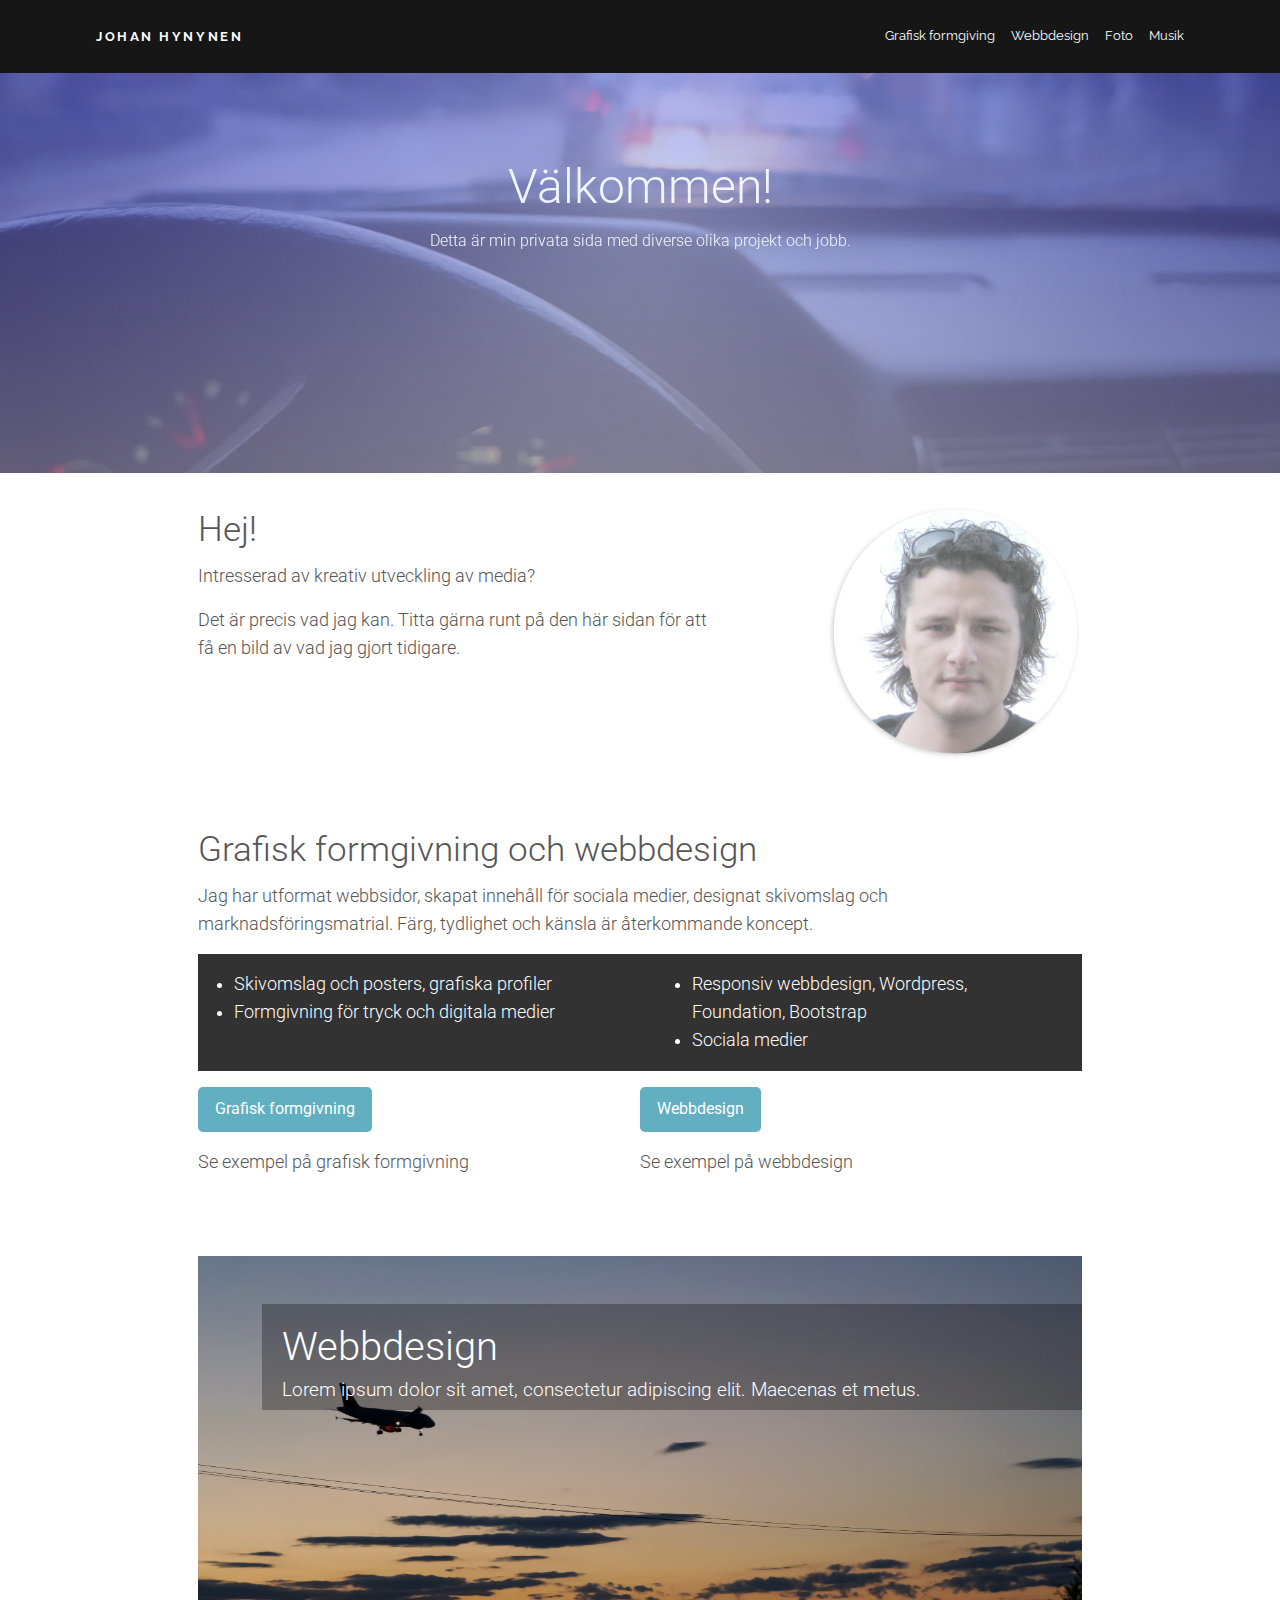
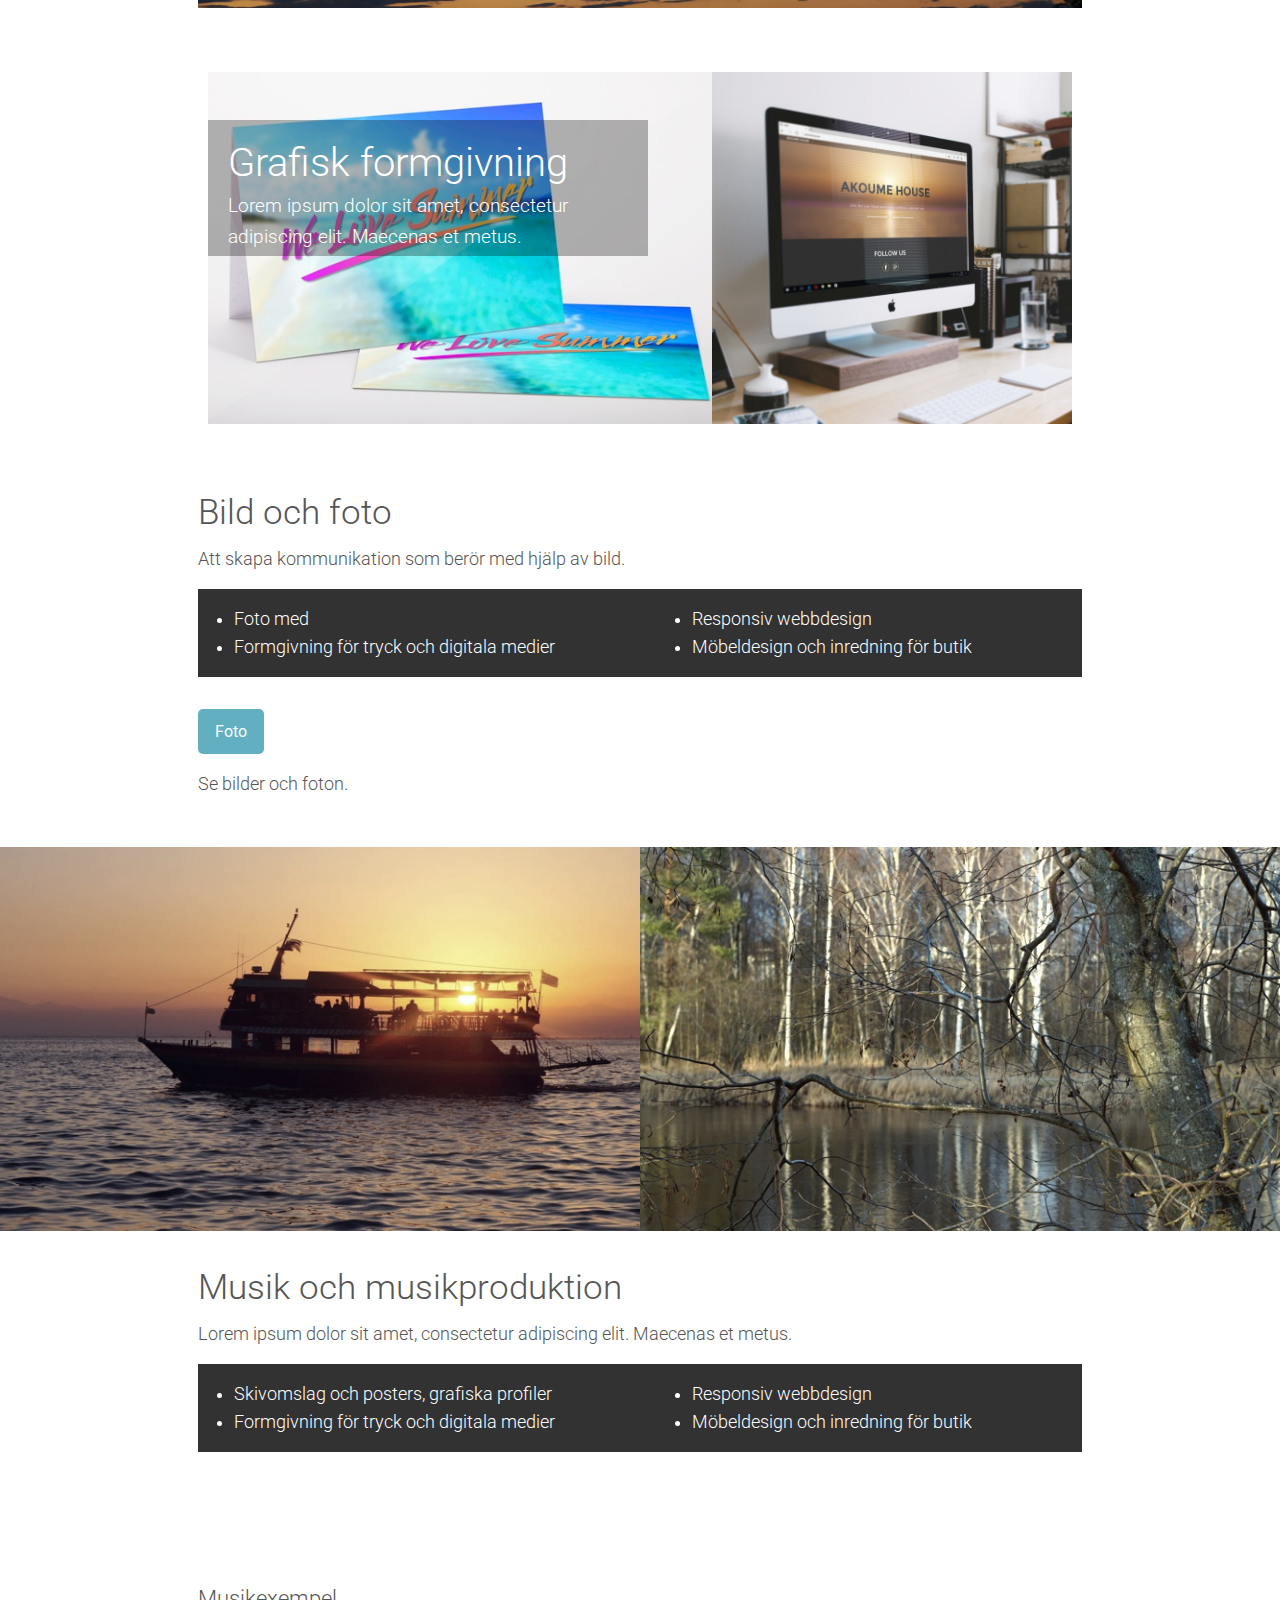
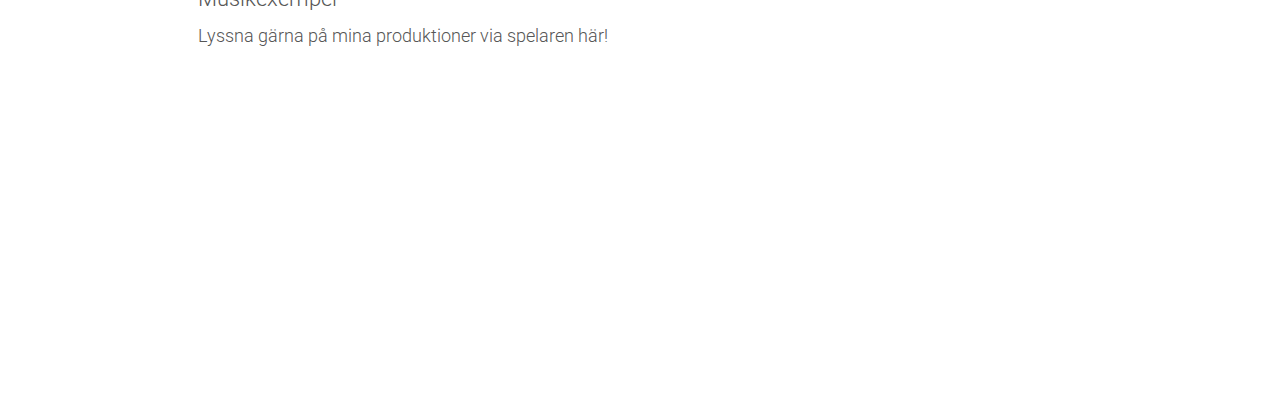
==== commit c105e372: "update" ====
--- a/index.html
+++ b/index.html
@@ -123,17 +123,17 @@
       </div>
     </div>
   </div>
-  <div class="row row-4">
-    <div class="columns small-12 column-3">
-      <div class="subgrid">
-        <div class="row">
-          <div class="columns small-6 subgrid-column-11 large-7">
+  <div class="row row-10">
+    <div class="columns small-12 column-9">
+      <div class="subgrid">
+        <div class="row subgrid-row-1">
+          <div class="columns small-6 subgrid-column-14 large-7">
             <section class="container container-2">
               <h1 class="heading-3">Grafisk formgivning</h1>
               <p class="paragraph paragraph-2">Lorem ipsum dolor sit amet, consectetur adipiscing elit. Maecenas et metus.</p>
             </section>
           </div>
-          <div class="columns small-6 subgrid-column-12 large-5"></div>
+          <div class="columns small-6 subgrid-column-13 large-5"></div>
         </div>
       </div>
     </div>
--- a/css/main.css
+++ b/css/main.css
@@ -550,6 +550,11 @@
     padding-left: 7em;
   }
 
+  body > .row > [class*='small-'].column-9 {
+    padding-right: 7em;
+    padding-left: 7em;
+  }
+
   .subgrid > .row > [class*='small-'].subgrid-column-1 {
     padding: 1em 2rem;
     background-color: #323232;
@@ -604,6 +609,26 @@
     padding-top: 1em;
     padding-right: 0;
     padding-left: 0;
+  }
+
+  .subgrid > .row > [class*='small-'].subgrid-column-14 {
+    padding-right: 0;
+    padding-left: 0;
+    min-height: 14em;
+    background-image: url('../webpage2018/summercardsmedium.jpeg');
+    background-attachment: scroll;
+    background-position: left top;
+    background-clip: border-box;
+    background-origin: padding-box;
+    background-size: auto auto;
+    background-repeat: no-repeat;
+
+    background-blend-mode: normal;
+  }
+
+  .subgrid > .row.subgrid-row-1 {
+    margin-right: 0;
+    margin-left: 0;
   }
 
   .subgrid > .row > [class*='small-'].subgrid-column-8 {
@@ -827,13 +852,12 @@
     padding: 2em 13em;
   }
 
-  body > .row.row-4 {
-    max-width: none;
-  }
-
-  body > .row > [class*='small-'].column-3 {
-    padding-right: 13em;
-    padding-left: 13em;
+  body > .row.row-10 {
+    max-width: none;
+  }
+
+  body > .row > [class*='small-'].column-9 {
+    padding: 2em 13em;
   }
 
   .subgrid > .row > [class*='small-'].subgrid-column-1 {
@@ -870,29 +894,29 @@
     background-blend-mode: normal;
   }
 
-  .subgrid > .row > [class*='small-'].subgrid-column-11 {
+  .subgrid > .row > [class*='small-'].subgrid-column-13 {
+    padding-right: 0;
+    padding-left: 0;
+    min-height: 22em;
+    background-image: url('../webpage2018/imacmockupmedium.jpeg');
+    background-attachment: scroll;
+    background-position: 20% center;
+    background-clip: border-box;
+    background-origin: padding-box;
+    background-size: cover;
+    background-repeat: no-repeat;
+
+    background-blend-mode: normal;
+  }
+
+  .subgrid > .row > [class*='small-'].subgrid-column-14 {
     padding-top: 1em;
     padding-right: 4em;
     padding-left: 0;
     min-height: 22em;
     background-image: url('../webpage2018/summercardsmedium.jpeg');
     background-attachment: scroll;
-    background-position: left top;
-    background-clip: border-box;
-    background-origin: padding-box;
-    background-size: auto auto;
-    background-repeat: no-repeat;
-
-    background-blend-mode: normal;
-  }
-
-  .subgrid > .row > [class*='small-'].subgrid-column-12 {
-    padding-right: 0;
-    padding-left: 0;
-    min-height: 22em;
-    background-image: url('../webpage2018/imacmockupmedium.jpeg');
-    background-attachment: scroll;
-    background-position: left center;
+    background-position: 20% center;
     background-clip: border-box;
     background-origin: padding-box;
     background-size: cover;
@@ -927,12 +951,6 @@
     margin-top: 2em;
     padding-top: .2em;
     background-color: rgba(0, 0, 0, .29);
-
-    -webkit-box-flex: 0;
-    -webkit-flex: 0 0;
-       -moz-box-flex: 0;
-        -ms-flex: 0 0;
-            flex: 0 0;
   }
 
   .container.container-4 {
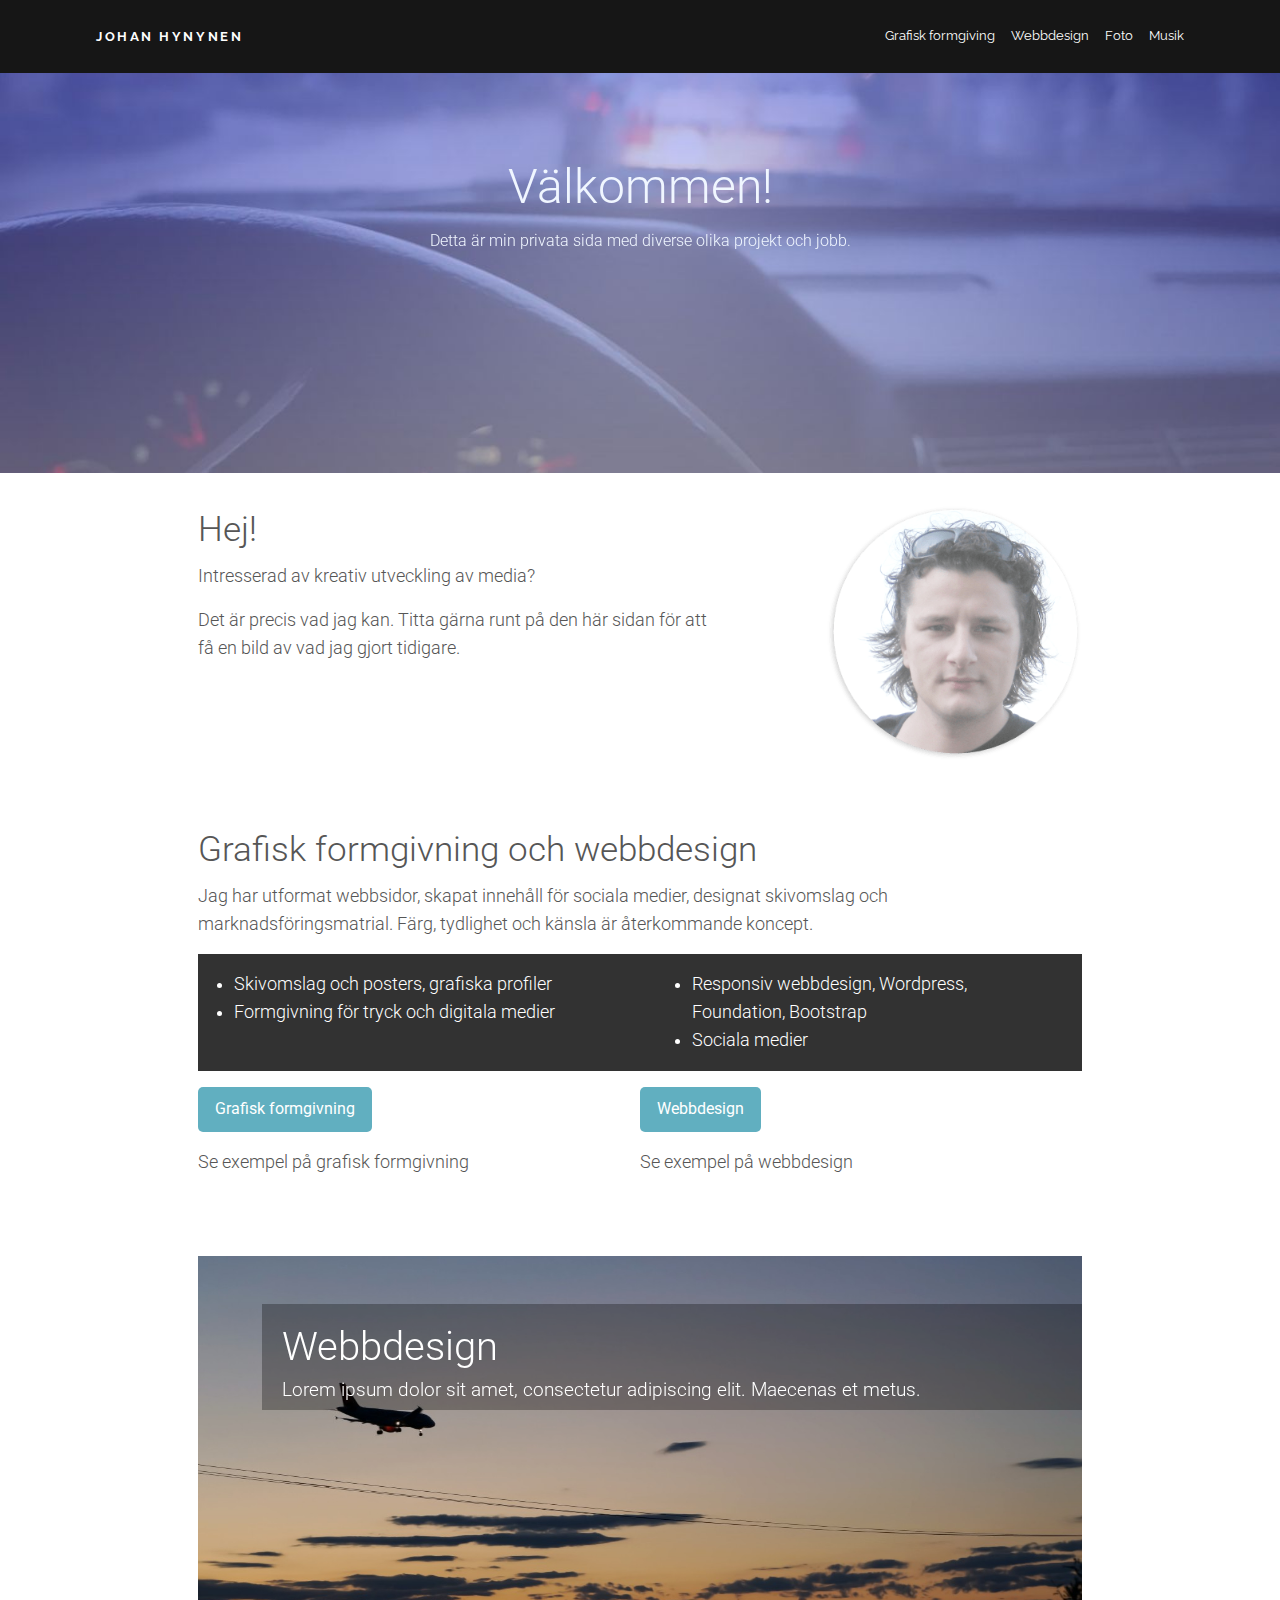
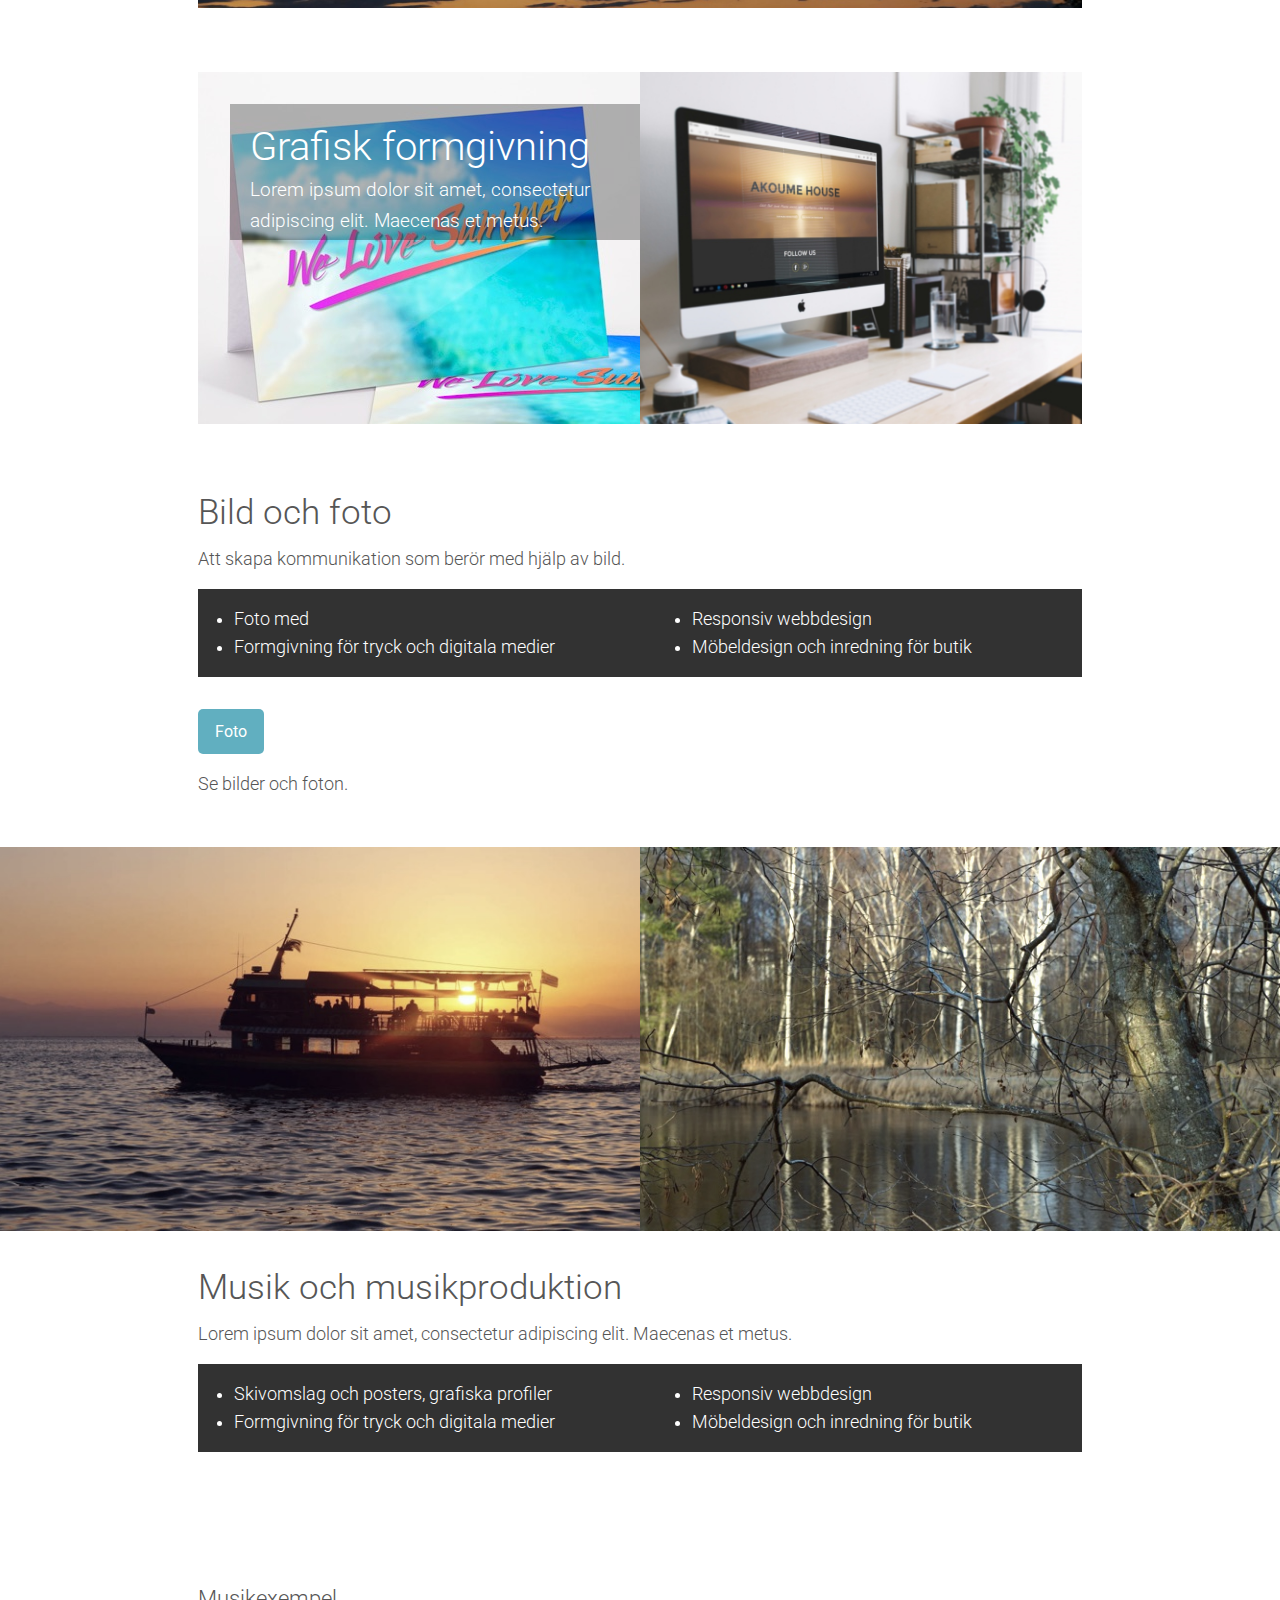
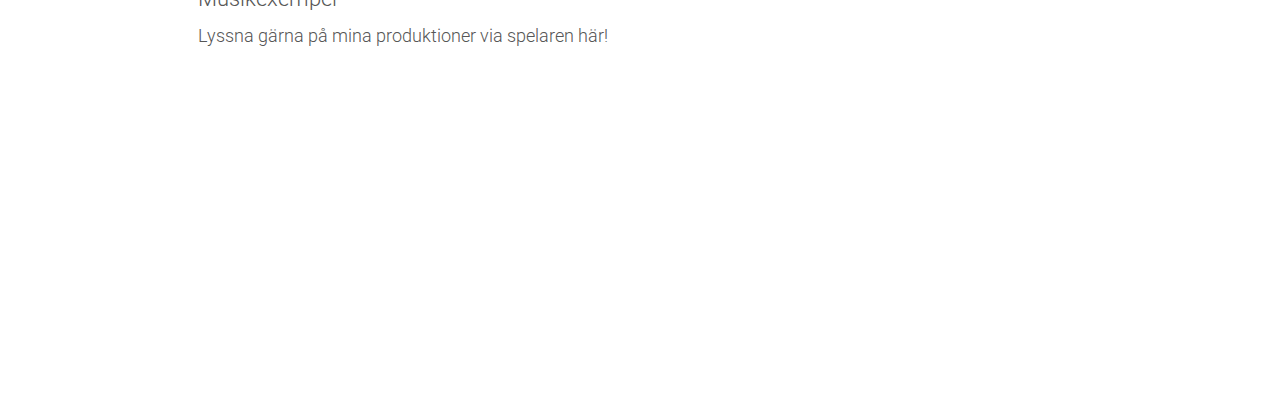
==== commit 60f4f7e5: "update" ====
--- a/index.html
+++ b/index.html
@@ -123,17 +123,17 @@
       </div>
     </div>
   </div>
-  <div class="row row-10">
-    <div class="columns small-12 column-9">
-      <div class="subgrid">
-        <div class="row subgrid-row-1">
-          <div class="columns small-6 subgrid-column-14 large-7">
+  <div class="row row-4">
+    <div class="columns small-12 column-3">
+      <div class="subgrid">
+        <div class="row">
+          <div class="columns small-6 subgrid-column-12">
             <section class="container container-2">
               <h1 class="heading-3">Grafisk formgivning</h1>
               <p class="paragraph paragraph-2">Lorem ipsum dolor sit amet, consectetur adipiscing elit. Maecenas et metus.</p>
             </section>
           </div>
-          <div class="columns small-6 subgrid-column-13 large-5"></div>
+          <div class="columns small-6 subgrid-column-15"></div>
         </div>
       </div>
     </div>
--- a/css/main.css
+++ b/css/main.css
@@ -318,6 +318,7 @@
   }
 
   h1.heading-3 {
+    margin-top: .1em;
     color: #fff;
     font-weight: 300;
     font-size: 2em;
@@ -332,6 +333,7 @@
   }
 
   p.paragraph.paragraph-2 {
+    padding-bottom: .5em;
     color: #fff;
     font-weight: 300;
     font-size: 1em;
@@ -550,9 +552,8 @@
     padding-left: 7em;
   }
 
-  body > .row > [class*='small-'].column-9 {
-    padding-right: 7em;
-    padding-left: 7em;
+  body > .row > [class*='small-'].column-3 {
+    padding: 2em 7em;
   }
 
   .subgrid > .row > [class*='small-'].subgrid-column-1 {
@@ -611,32 +612,42 @@
     padding-left: 0;
   }
 
-  .subgrid > .row > [class*='small-'].subgrid-column-14 {
-    padding-right: 0;
-    padding-left: 0;
-    min-height: 14em;
-    background-image: url('../webpage2018/summercardsmedium.jpeg');
-    background-attachment: scroll;
-    background-position: left top;
-    background-clip: border-box;
-    background-origin: padding-box;
-    background-size: auto auto;
-    background-repeat: no-repeat;
-
-    background-blend-mode: normal;
-  }
-
-  .subgrid > .row.subgrid-row-1 {
-    margin-right: 0;
-    margin-left: 0;
-  }
-
   .subgrid > .row > [class*='small-'].subgrid-column-8 {
     padding-top: 0;
     padding-right: .9375rem;
     padding-left: 0;
     min-height: 18em;
     background-image: url('../webpage2018/airplane.jpg');
+    background-attachment: scroll;
+    background-position: center center;
+    background-clip: border-box;
+    background-origin: padding-box;
+    background-size: cover;
+    background-repeat: no-repeat;
+
+    background-blend-mode: normal;
+  }
+
+  .subgrid > .row > [class*='small-'].subgrid-column-12 {
+    padding-right: 0;
+    padding-left: 2em;
+    min-height: 18em;
+    background-image: url('../webpage2018/summercardsmedium.jpeg');
+    background-attachment: scroll;
+    background-position: center center;
+    background-clip: border-box;
+    background-origin: padding-box;
+    background-size: cover;
+    background-repeat: no-repeat;
+
+    background-blend-mode: normal;
+  }
+
+  .subgrid > .row > [class*='small-'].subgrid-column-15 {
+    padding-right: 0;
+    padding-left: 0;
+    min-height: 18em;
+    background-image: url('../webpage2018/imacmockupmedium.jpeg');
     background-attachment: scroll;
     background-position: center center;
     background-clip: border-box;
@@ -677,7 +688,9 @@
   }
 
   .container.container-2 {
-    margin-top: 1em;
+    margin-top: 3em;
+    padding-top: .5em;
+    padding-left: 1em;
     background-color: rgba(0, 0, 0, .29);
   }
 
@@ -852,12 +865,12 @@
     padding: 2em 13em;
   }
 
-  body > .row.row-10 {
-    max-width: none;
-  }
-
-  body > .row > [class*='small-'].column-9 {
+  body > .row > [class*='small-'].column-3 {
     padding: 2em 13em;
+  }
+
+  body > .row.row-4 {
+    max-width: none;
   }
 
   .subgrid > .row > [class*='small-'].subgrid-column-1 {
@@ -890,33 +903,35 @@
        -moz-transition-duration: .2s;
          -o-transition-duration: .2s;
             transition-duration: .2s;
-
-    background-blend-mode: normal;
-  }
-
-  .subgrid > .row > [class*='small-'].subgrid-column-13 {
+    -webkit-transform: translateZ(0px) translateY(0px) translateX(0px) perspective(0px) rotateX(0deg) rotateY(0deg) rotateZ(0deg) skewX(0deg) skewY(0deg);
+       -moz-transform: translateZ(0px) translateY(0px) translateX(0px) perspective(0px) rotateX(0deg) rotateY(0deg) rotateZ(0deg) skewX(0deg) skewY(0deg);
+            transform: translateZ(0px) translateY(0px) translateX(0px) perspective(0px) rotateX(0deg) rotateY(0deg) rotateZ(0deg) skewX(0deg) skewY(0deg);
+
+    background-blend-mode: normal;
+  }
+
+  .subgrid > .row > [class*='small-'].subgrid-column-12 {
+    padding-right: 0;
+    padding-left: 2em;
+    min-height: 22em;
+    background-image: url('../webpage2018/summercardsmedium.jpeg');
+    background-attachment: scroll;
+    background-position: left top;
+    background-clip: border-box;
+    background-origin: padding-box;
+    background-size: auto auto;
+    background-repeat: no-repeat;
+
+    background-blend-mode: normal;
+  }
+
+  .subgrid > .row > [class*='small-'].subgrid-column-15 {
     padding-right: 0;
     padding-left: 0;
     min-height: 22em;
     background-image: url('../webpage2018/imacmockupmedium.jpeg');
     background-attachment: scroll;
-    background-position: 20% center;
-    background-clip: border-box;
-    background-origin: padding-box;
-    background-size: cover;
-    background-repeat: no-repeat;
-
-    background-blend-mode: normal;
-  }
-
-  .subgrid > .row > [class*='small-'].subgrid-column-14 {
-    padding-top: 1em;
-    padding-right: 4em;
-    padding-left: 0;
-    min-height: 22em;
-    background-image: url('../webpage2018/summercardsmedium.jpeg');
-    background-attachment: scroll;
-    background-position: 20% center;
+    background-position: center center;
     background-clip: border-box;
     background-origin: padding-box;
     background-size: cover;
@@ -950,6 +965,7 @@
     float: none;
     margin-top: 2em;
     padding-top: .2em;
+    padding-left: 0;
     background-color: rgba(0, 0, 0, .29);
   }
 
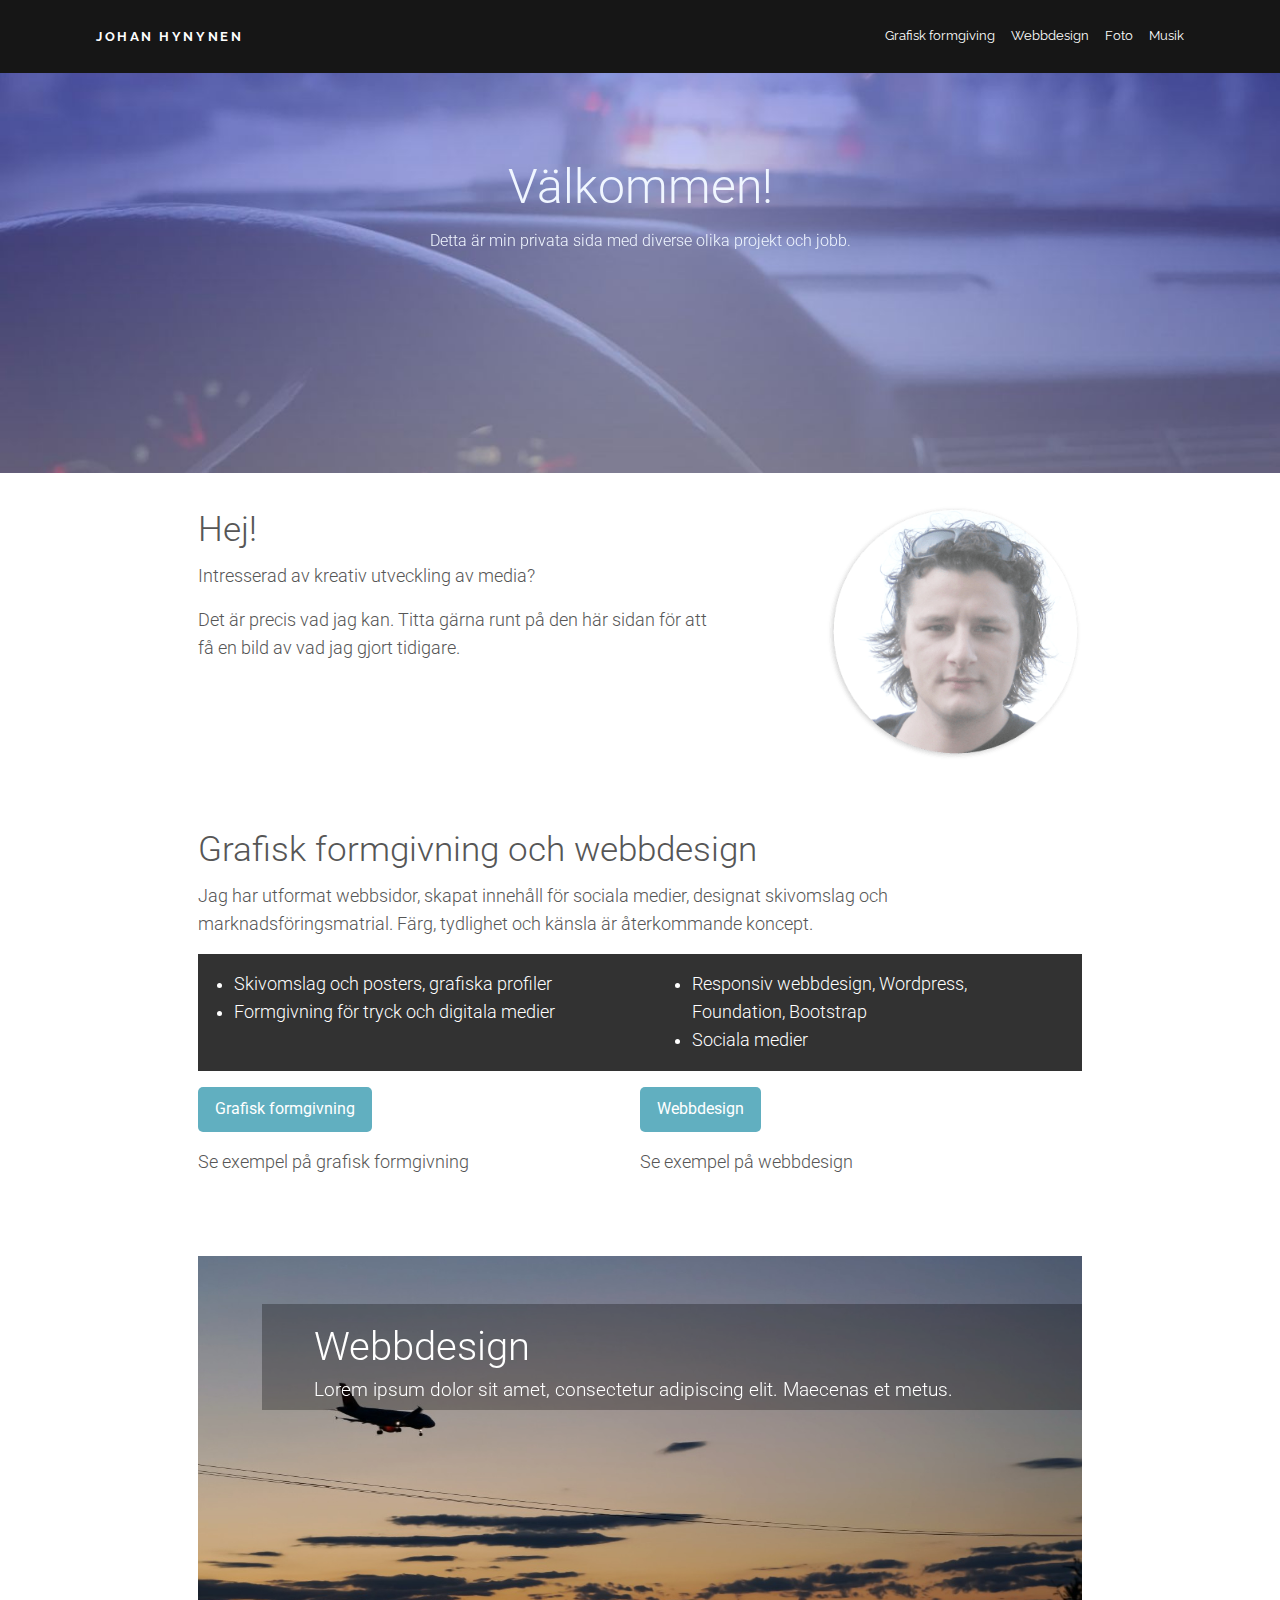
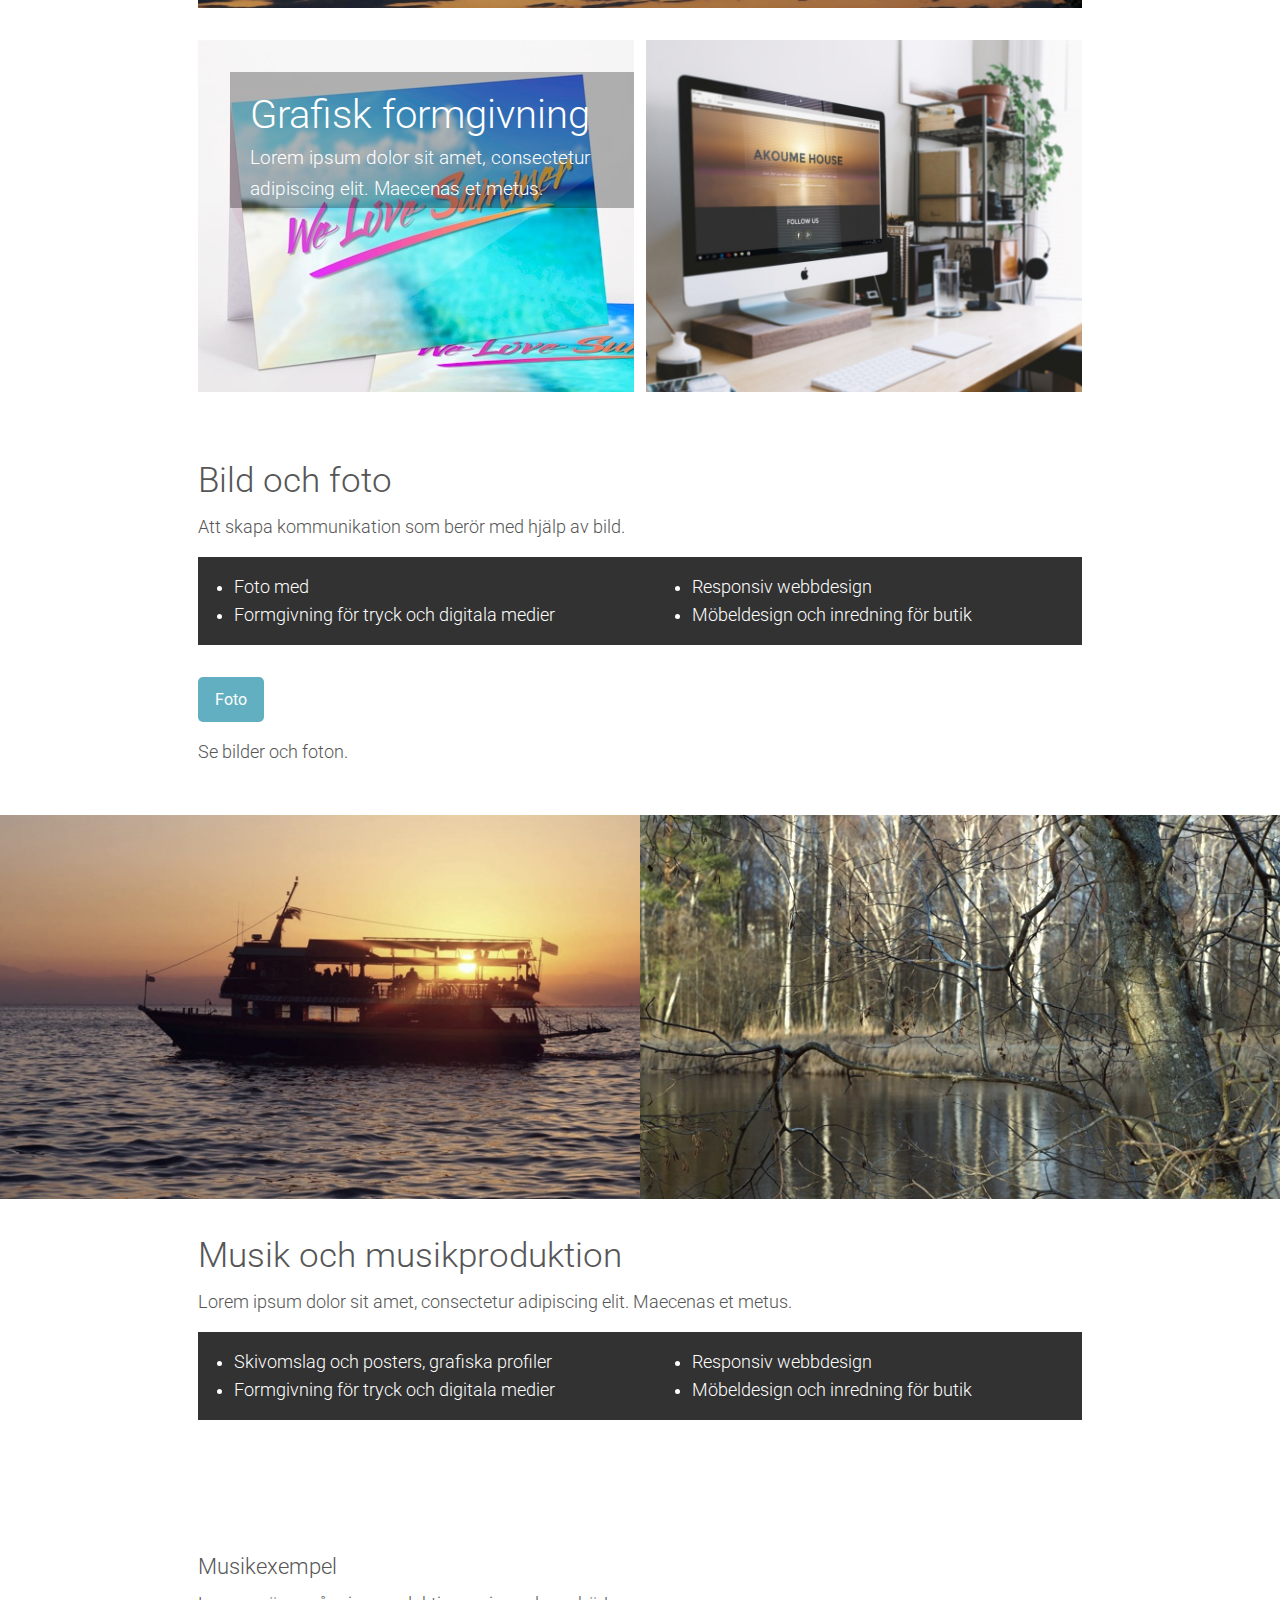
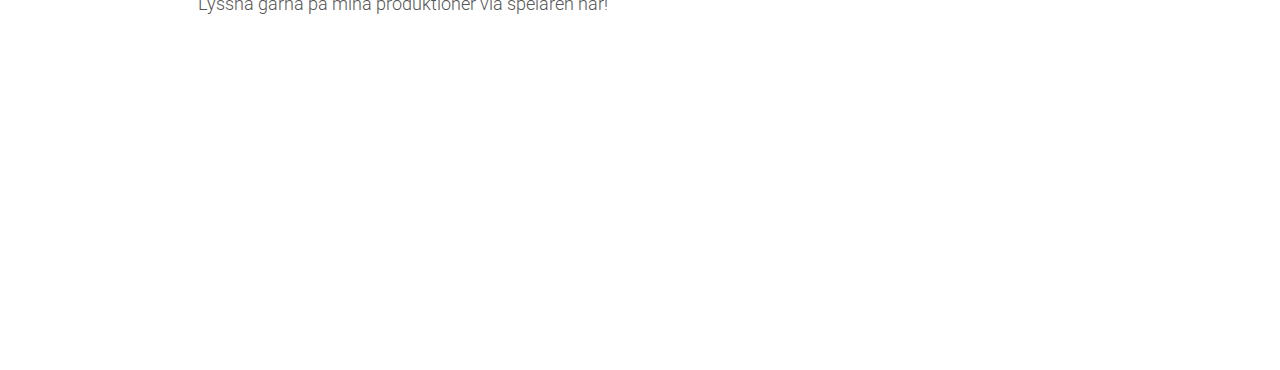
==== commit 9d7975df: "update" ====
--- a/index.html
+++ b/index.html
@@ -127,7 +127,7 @@
     <div class="columns small-12 column-3">
       <div class="subgrid">
         <div class="row">
-          <div class="columns small-6 subgrid-column-12">
+          <div class="columns small-6 subgrid-column-12 medium-6">
             <section class="container container-2">
               <h1 class="heading-3">Grafisk formgivning</h1>
               <p class="paragraph paragraph-2">Lorem ipsum dolor sit amet, consectetur adipiscing elit. Maecenas et metus.</p>
--- a/css/main.css
+++ b/css/main.css
@@ -319,6 +319,7 @@
 
   h1.heading-3 {
     margin-top: .1em;
+    padding-left: 0;
     color: #fff;
     font-weight: 300;
     font-size: 2em;
@@ -553,7 +554,7 @@
   }
 
   body > .row > [class*='small-'].column-3 {
-    padding: 2em 7em;
+    padding: 1em 7em;
   }
 
   .subgrid > .row > [class*='small-'].subgrid-column-1 {
@@ -614,8 +615,8 @@
 
   .subgrid > .row > [class*='small-'].subgrid-column-8 {
     padding-top: 0;
-    padding-right: .9375rem;
-    padding-left: 0;
+    padding-right: 0;
+    padding-left: 4em;
     min-height: 18em;
     background-image: url('../webpage2018/airplane.jpg');
     background-attachment: scroll;
@@ -629,9 +630,14 @@
   }
 
   .subgrid > .row > [class*='small-'].subgrid-column-12 {
+    position: relative;
+    float: left;
+    margin-right: 0;
+    margin-left: 0;
     padding-right: 0;
     padding-left: 2em;
     min-height: 18em;
+    border-right: .375rem solid #fff;
     background-image: url('../webpage2018/summercardsmedium.jpeg');
     background-attachment: scroll;
     background-position: center center;
@@ -639,14 +645,19 @@
     background-origin: padding-box;
     background-size: cover;
     background-repeat: no-repeat;
+    -webkit-transform: translateX(0px) translateY(0px) perspective(0em) scaleX(1);
+       -moz-transform: translateX(0px) translateY(0px) perspective(0em) scaleX(1);
+            transform: translateX(0px) translateY(0px) perspective(0em) scaleX(1);
 
     background-blend-mode: normal;
   }
 
   .subgrid > .row > [class*='small-'].subgrid-column-15 {
+    margin-left: 0;
     padding-right: 0;
     padding-left: 0;
     min-height: 18em;
+    border-left: .375rem solid #fff;
     background-image: url('../webpage2018/imacmockupmedium.jpeg');
     background-attachment: scroll;
     background-position: center center;
@@ -654,6 +665,9 @@
     background-origin: padding-box;
     background-size: cover;
     background-repeat: no-repeat;
+    -webkit-transform: scaleX(1) translateX(0px) translateY(0px) translateZ(0px);
+       -moz-transform: scaleX(1) translateX(0px) translateY(0px) translateZ(0px);
+            transform: scaleX(1) translateX(0px) translateY(0px) translateZ(0px);
 
     background-blend-mode: normal;
   }
@@ -691,6 +705,13 @@
     margin-top: 3em;
     padding-top: .5em;
     padding-left: 1em;
+    background-color: rgba(0, 0, 0, .29);
+  }
+
+  .container.container-4 {
+    margin-top: 2em;
+    padding-top: .2em;
+    padding-left: 2em;
     background-color: rgba(0, 0, 0, .29);
   }
 
@@ -862,11 +883,11 @@
   }
 
   body > .row > [class*='small-'].column-7 {
-    padding: 2em 13em;
+    padding: 2em 13em 1em;
   }
 
   body > .row > [class*='small-'].column-3 {
-    padding: 2em 13em;
+    padding: 1em 13em 2em;
   }
 
   body > .row.row-4 {
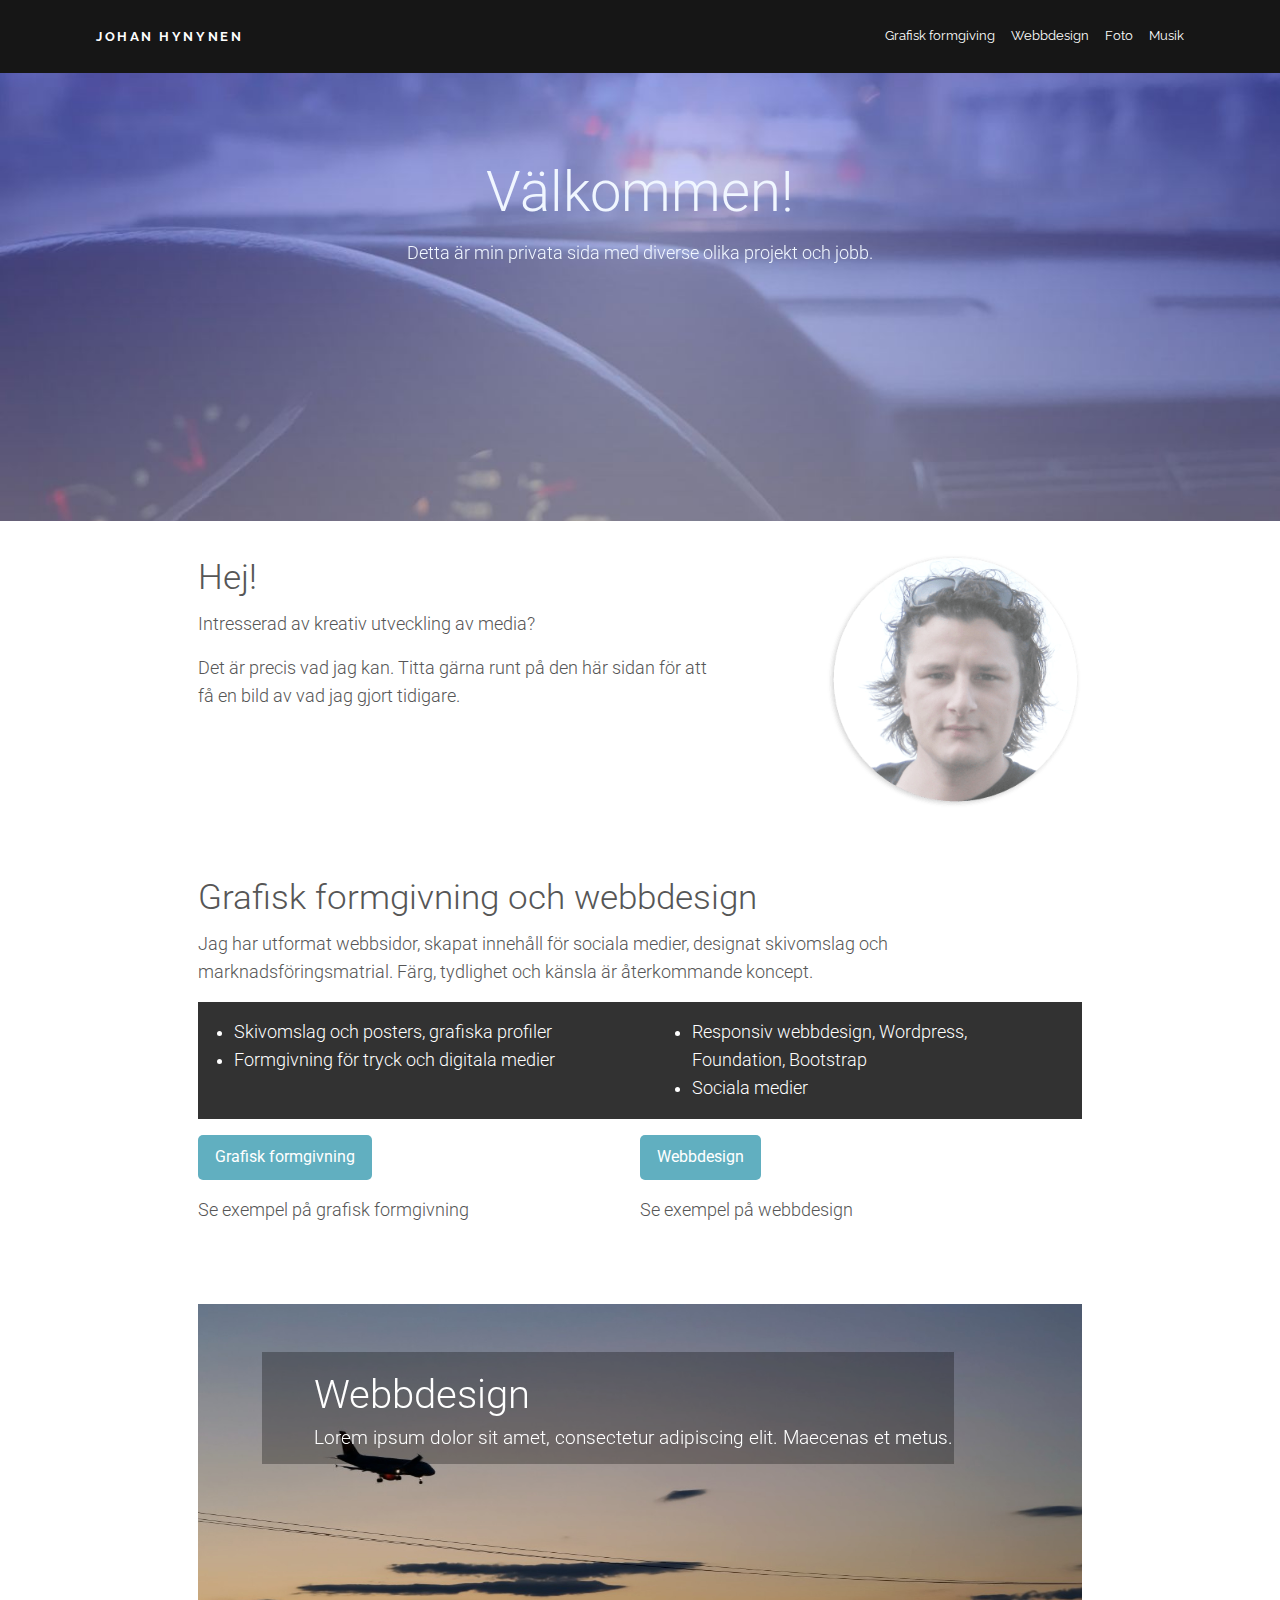
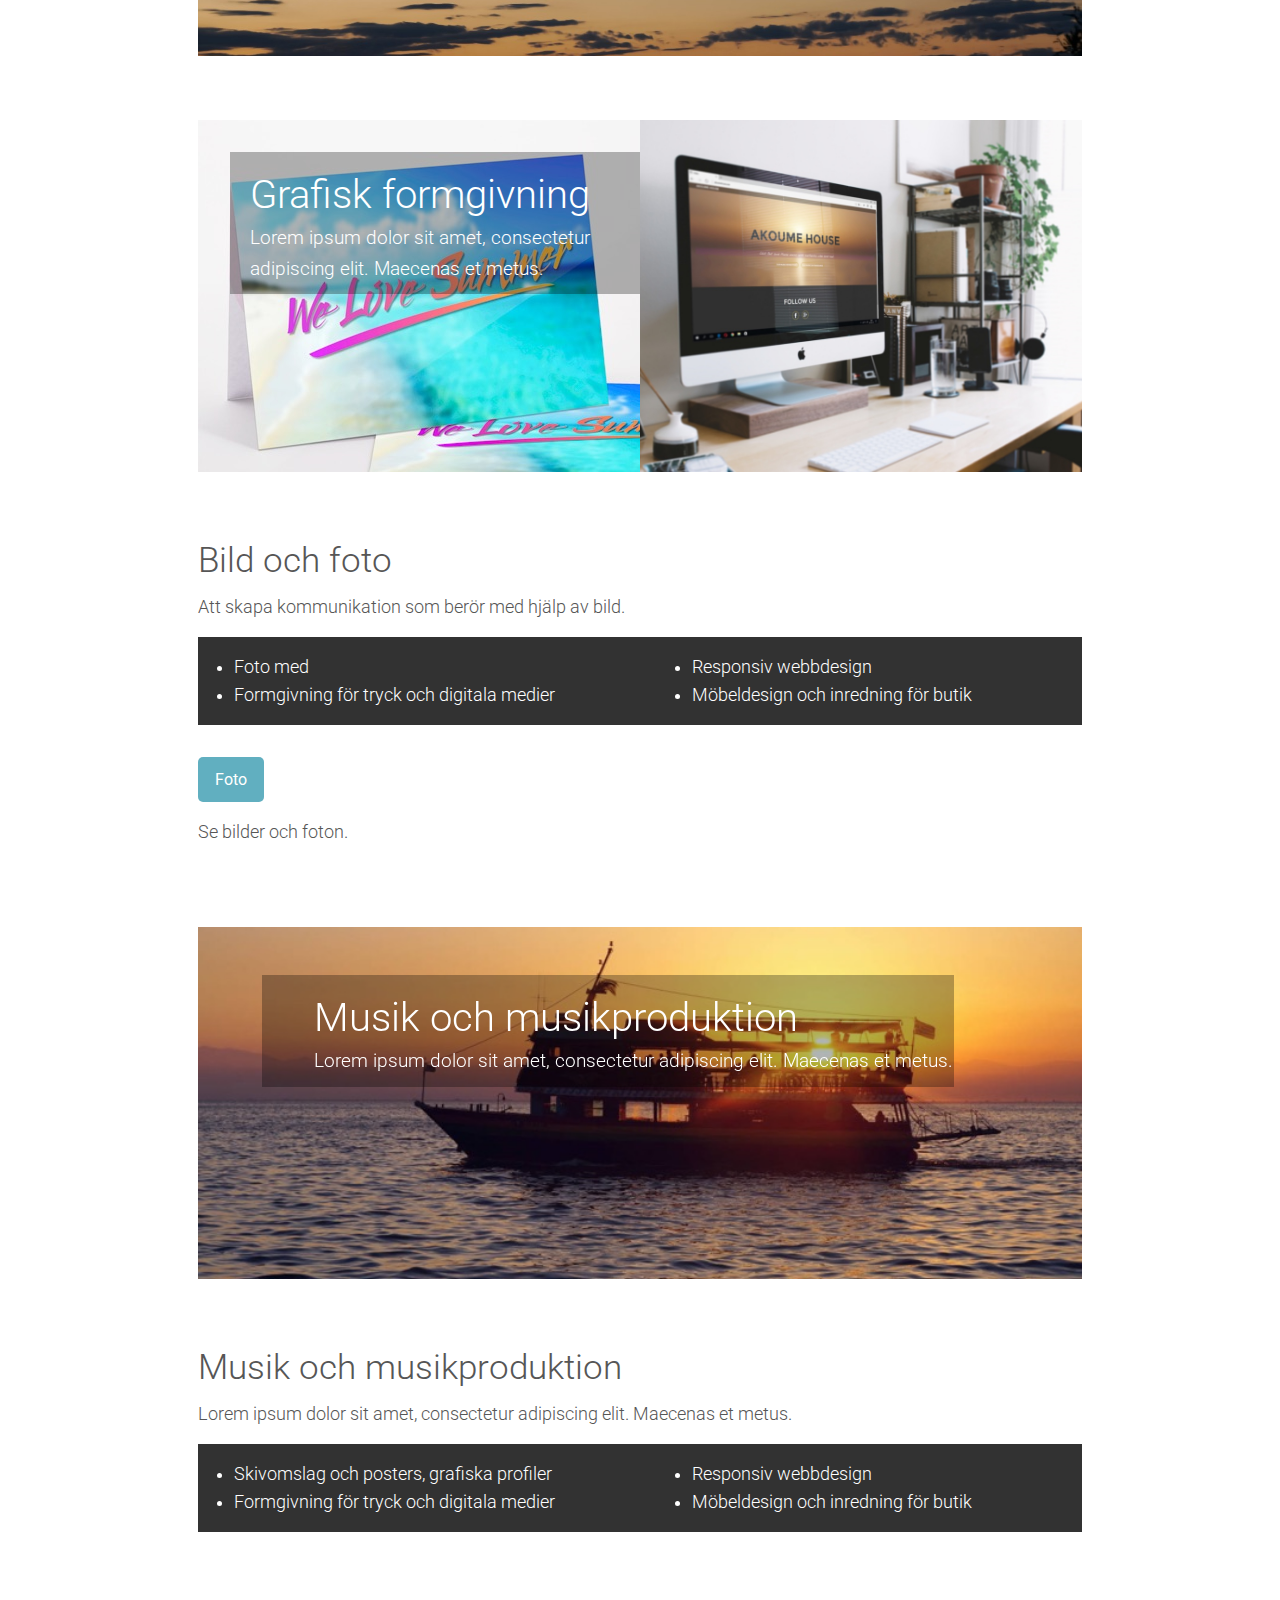
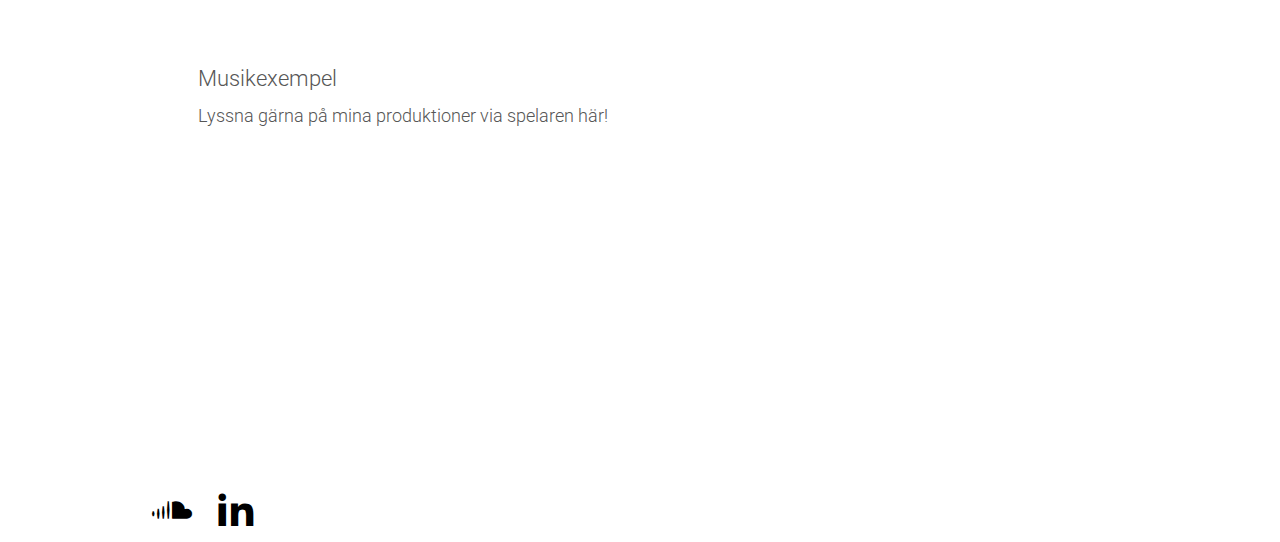
==== commit 276e12ef: "updated layout" ====
--- a/index.html
+++ b/index.html
@@ -6,12 +6,12 @@
   <meta name="viewport" content="width=device-width,initial-scale=1">
   <meta name="description" content="">
   <meta name="keywords" content="">
-  <meta name="generator" content="Responsive Foundation Framer 2.5.480">
+  <meta name="generator" content="Responsive Foundation Framer 2.5.486">
   <title>Index</title>
   <link rel="stylesheet" href="css/foundation.min.css">
   <link rel="stylesheet" href="css/wireframe-theme.min.css">
   <script>document.createElement( "picture" );</script>
-  <script src="js/picturefill.min.js" class="picturefill" async="async"></script>
+  <script class="picturefill" async="async" src="js/picturefill.min.js"></script>
   <link rel="stylesheet" href="css/main.css">
   <link rel="stylesheet" href="https://fonts.googleapis.com/css?family=Raleway:400,b%7CRoboto:300,400">
 </head>
@@ -127,7 +127,7 @@
     <div class="columns small-12 column-3">
       <div class="subgrid">
         <div class="row">
-          <div class="columns small-6 subgrid-column-12 medium-6">
+          <div class="columns small-6 subgrid-column-12">
             <section class="container container-2">
               <h1 class="heading-3">Grafisk formgivning</h1>
               <p class="paragraph paragraph-2">Lorem ipsum dolor sit amet, consectetur adipiscing elit. Maecenas et metus.</p>
@@ -170,9 +170,20 @@
       </div>
     </div>
   </div>
-  <div class="row row-7">
-    <div class="columns small-6 column-5 large-6"></div>
-    <div class="columns small-6 column-6 large-6"></div>
+  <div class="row row-8">
+    <div class="columns small-12 column-7">
+      <div class="subgrid">
+        <div class="row">
+          <div class="columns small-12 subgrid-column-8" id="subgrid-column-1">
+            <div class="container container-4">
+              <h1 class="heading-3">Musik och musikproduktion<br>
+              </h1>
+              <p class="paragraph paragraph-2">Lorem ipsum dolor sit amet, consectetur adipiscing elit. Maecenas et metus.</p>
+            </div>
+          </div>
+        </div>
+      </div>
+    </div>
   </div>
   <div class="row row-6">
     <div class="columns small-12 column-2">
@@ -216,6 +227,14 @@
             <div class="html-element html-element-2"><iframe src="https://open.spotify.com/embed/user/johanhynynen/playlist/5x00CZFI6TaOpfbVr3clSI" width="300" height="380" frameborder="0" allowtransparency="true"></iframe></div>
           </div>
         </div>
+      </div>
+    </div>
+  </div>
+  <div class="row">
+    <div class="columns small-12 column-4">
+      <div class="container container-3"><a class="glyph font-icon-link-1" href="https://soundcloud.com/user-856858279"><i class="coffeecup-icons-soundcloud"></i></a>
+      </div>
+      <div class="container container-3"><a class="glyph font-icon-link-1" href="https://www.linkedin.com/in/johangiannishynynen"><i class="coffeecup-icons-linkedin2"></i></a>
       </div>
     </div>
   </div>
--- a/css/main.css
+++ b/css/main.css
@@ -99,39 +99,6 @@
   padding-top: 2em;
   padding-right: 2em;
   padding-left: 2em;
-}
-
-body > .row > [class*='small-'].column-6 {
-  padding-right: .625rem;
-  min-height: 12em;
-  background-image: url('../webpage2018/falltreesmedium.jpeg');
-  background-attachment: scroll;
-  background-position: right center;
-  background-clip: border-box;
-  background-origin: padding-box;
-  background-size: cover;
-  background-repeat: no-repeat;
-  -webkit-filter: grayscale(.3) brightness(1.18);
-          filter: grayscale(.3) brightness(1.18);
-
-  background-blend-mode: normal;
-}
-
-body > .row > [class*='small-'].column-5 {
-  padding-right: 0;
-  padding-left: 0;
-  min-height: 12em;
-  background-image: url('../webpage2018/sundownboatsmall.jpeg');
-  background-attachment: scroll;
-  background-position: center center;
-  background-clip: border-box;
-  background-origin: padding-box;
-  background-size: cover;
-  background-repeat: no-repeat;
-  -webkit-filter: grayscale(.34);
-          filter: grayscale(.34);
-
-  background-blend-mode: normal;
 }
 
 body > .row > [class*='small-']#grafiskherobild {
@@ -311,15 +278,14 @@
     color: #f0f6ff;
     text-align: center;
     font-weight: 300;
-    font-size: 3em;
+    font-size: 3.5em;
     font-family: 'Roboto', cursive;
 
     mix-blend-mode: normal;
   }
 
   h1.heading-3 {
-    margin-top: .1em;
-    padding-left: 0;
+    margin-top: .3em;
     color: #fff;
     font-weight: 300;
     font-size: 2em;
@@ -431,7 +397,7 @@
   /* Layout Elements */
 
   body > .row > [class*='small-'].column-1 {
-    min-height: 25em;
+    min-height: 28em;
     background-image: url('../webpage2018/pic01.jpg');
     background-attachment: scroll;
     background-position: center center;
@@ -475,40 +441,6 @@
 
   body > .row.row-3 {
     max-width: none;
-  }
-
-  body > .row > [class*='small-'].column-6 {
-    padding-right: 0;
-    padding-left: 0;
-    min-height: 24em;
-    background-image: url('../webpage2018/falltreesmedium.jpeg');
-    background-attachment: scroll;
-    background-position: center center;
-    background-clip: border-box;
-    background-origin: padding-box;
-    background-size: cover;
-    background-repeat: no-repeat;
-    -webkit-filter: brightness(1.18) contrast(.97) grayscale(.3) sepia(0);
-            filter: brightness(1.18) contrast(.97) grayscale(.3) sepia(0);
-
-    background-blend-mode: normal;
-  }
-
-  body > .row > [class*='small-'].column-5 {
-    padding-right: 0;
-    padding-left: 0;
-    min-height: 24em;
-    background-image: url('../webpage2018/sundownboatsmall.jpeg');
-    background-attachment: scroll;
-    background-position: center center;
-    background-clip: border-box;
-    background-origin: padding-box;
-    background-size: cover;
-    background-repeat: no-repeat;
-    -webkit-filter: grayscale(.34);
-            filter: grayscale(.34);
-
-    background-blend-mode: normal;
   }
 
   body > .row > [class*='small-']#grafiskherobild {
@@ -554,7 +486,14 @@
   }
 
   body > .row > [class*='small-'].column-3 {
-    padding: 1em 7em;
+    padding: 2em 7em;
+  }
+
+  body > .row > [class*='small-'].column-4 {
+    float: none;
+    clear: none;
+    padding-right: 7em;
+    padding-left: 7em;
   }
 
   .subgrid > .row > [class*='small-'].subgrid-column-1 {
@@ -616,7 +555,7 @@
   .subgrid > .row > [class*='small-'].subgrid-column-8 {
     padding-top: 0;
     padding-right: 0;
-    padding-left: 4em;
+    padding-left: 0;
     min-height: 18em;
     background-image: url('../webpage2018/airplane.jpg');
     background-attachment: scroll;
@@ -630,14 +569,9 @@
   }
 
   .subgrid > .row > [class*='small-'].subgrid-column-12 {
-    position: relative;
-    float: left;
-    margin-right: 0;
-    margin-left: 0;
     padding-right: 0;
     padding-left: 2em;
     min-height: 18em;
-    border-right: .375rem solid #fff;
     background-image: url('../webpage2018/summercardsmedium.jpeg');
     background-attachment: scroll;
     background-position: center center;
@@ -645,19 +579,14 @@
     background-origin: padding-box;
     background-size: cover;
     background-repeat: no-repeat;
-    -webkit-transform: translateX(0px) translateY(0px) perspective(0em) scaleX(1);
-       -moz-transform: translateX(0px) translateY(0px) perspective(0em) scaleX(1);
-            transform: translateX(0px) translateY(0px) perspective(0em) scaleX(1);
 
     background-blend-mode: normal;
   }
 
   .subgrid > .row > [class*='small-'].subgrid-column-15 {
-    margin-left: 0;
     padding-right: 0;
     padding-left: 0;
     min-height: 18em;
-    border-left: .375rem solid #fff;
     background-image: url('../webpage2018/imacmockupmedium.jpeg');
     background-attachment: scroll;
     background-position: center center;
@@ -665,11 +594,12 @@
     background-origin: padding-box;
     background-size: cover;
     background-repeat: no-repeat;
-    -webkit-transform: scaleX(1) translateX(0px) translateY(0px) translateZ(0px);
-       -moz-transform: scaleX(1) translateX(0px) translateY(0px) translateZ(0px);
-            transform: scaleX(1) translateX(0px) translateY(0px) translateZ(0px);
 
     background-blend-mode: normal;
+  }
+
+  .subgrid > .row > [class*='small-']#subgrid-column-1 {
+    background-image: url('../webpage2018/sundownboatsmall.jpeg');
   }
 
   .container.container-1 {
@@ -708,9 +638,16 @@
     background-color: rgba(0, 0, 0, .29);
   }
 
+  .container.container-3 {
+    float: left;
+    width: 4em;
+  }
+
   .container.container-4 {
     margin-top: 2em;
+    margin-right: 8em;
     padding-top: .2em;
+    padding-right: 0;
     padding-left: 2em;
     background-color: rgba(0, 0, 0, .29);
   }
@@ -749,7 +686,7 @@
     color: #f0f6ff;
     text-align: center;
     font-weight: 300;
-    font-size: 1em;
+    font-size: 1.1em;
     font-family: 'Roboto', cursive;
   }
 
@@ -761,6 +698,25 @@
   li.list-item-link.menu-link > a {
     font-size: .8em;
     font-family: 'Raleway', cursive;
+  }
+
+  a.glyph.font-icon-link-1 {
+    float: none;
+    width: 1em;
+    background-image: none;
+    background-attachment: scroll;
+    background-position: left top;
+    background-clip: border-box;
+    background-origin: padding-box;
+    background-size: 0 0;
+    background-repeat: no-repeat;
+    font-size: 2.5em;
+    -webkit-transform: scaleX(1);
+       -moz-transform: scaleX(1);
+         -o-transform: scaleX(1);
+            transform: scaleX(1);
+
+    background-blend-mode: normal;
   }
 }
 
@@ -798,7 +754,7 @@
   p.paragraph.paragraph-2 {
     margin-bottom: 1em;
     margin-left: 0;
-    padding-bottom: .2em;
+    padding-bottom: .5em;
     padding-left: 20px;
     color: #fff;
     font-weight: 300;
@@ -837,40 +793,6 @@
     padding-left: 13em;
   }
 
-  body > .row > [class*='small-'].column-6 {
-    padding-right: 0;
-    padding-left: 0;
-    min-height: 24em;
-    background-image: url('../webpage2018/falltreesmedium.jpeg');
-    background-attachment: scroll;
-    background-position: center center;
-    background-clip: border-box;
-    background-origin: padding-box;
-    background-size: cover;
-    background-repeat: no-repeat;
-
-    background-blend-mode: normal;
-  }
-
-  body > .row > [class*='small-'].column-5 {
-    padding-right: 0;
-    padding-left: 0;
-    min-height: 24em;
-    background-image: url('../webpage2018/sundownboatsmall.jpeg');
-    background-attachment: scroll;
-    background-position: center 30%;
-    background-clip: border-box;
-    background-origin: padding-box;
-    background-size: cover;
-    background-repeat: no-repeat;
-
-    background-blend-mode: normal;
-  }
-
-  body > .row.row-7 {
-    max-width: none;
-  }
-
   body > .row > [class*='small-']#grafiskherobild {
     background-position: center top;
     background-size: cover;
@@ -883,15 +805,19 @@
   }
 
   body > .row > [class*='small-'].column-7 {
-    padding: 2em 13em 1em;
+    padding: 2em 13em;
   }
 
   body > .row > [class*='small-'].column-3 {
-    padding: 1em 13em 2em;
+    padding: 2em 13em;
   }
 
   body > .row.row-4 {
     max-width: none;
+  }
+
+  body > .row > [class*='small-'].column-1 {
+    min-height: 28em;
   }
 
   .subgrid > .row > [class*='small-'].subgrid-column-1 {
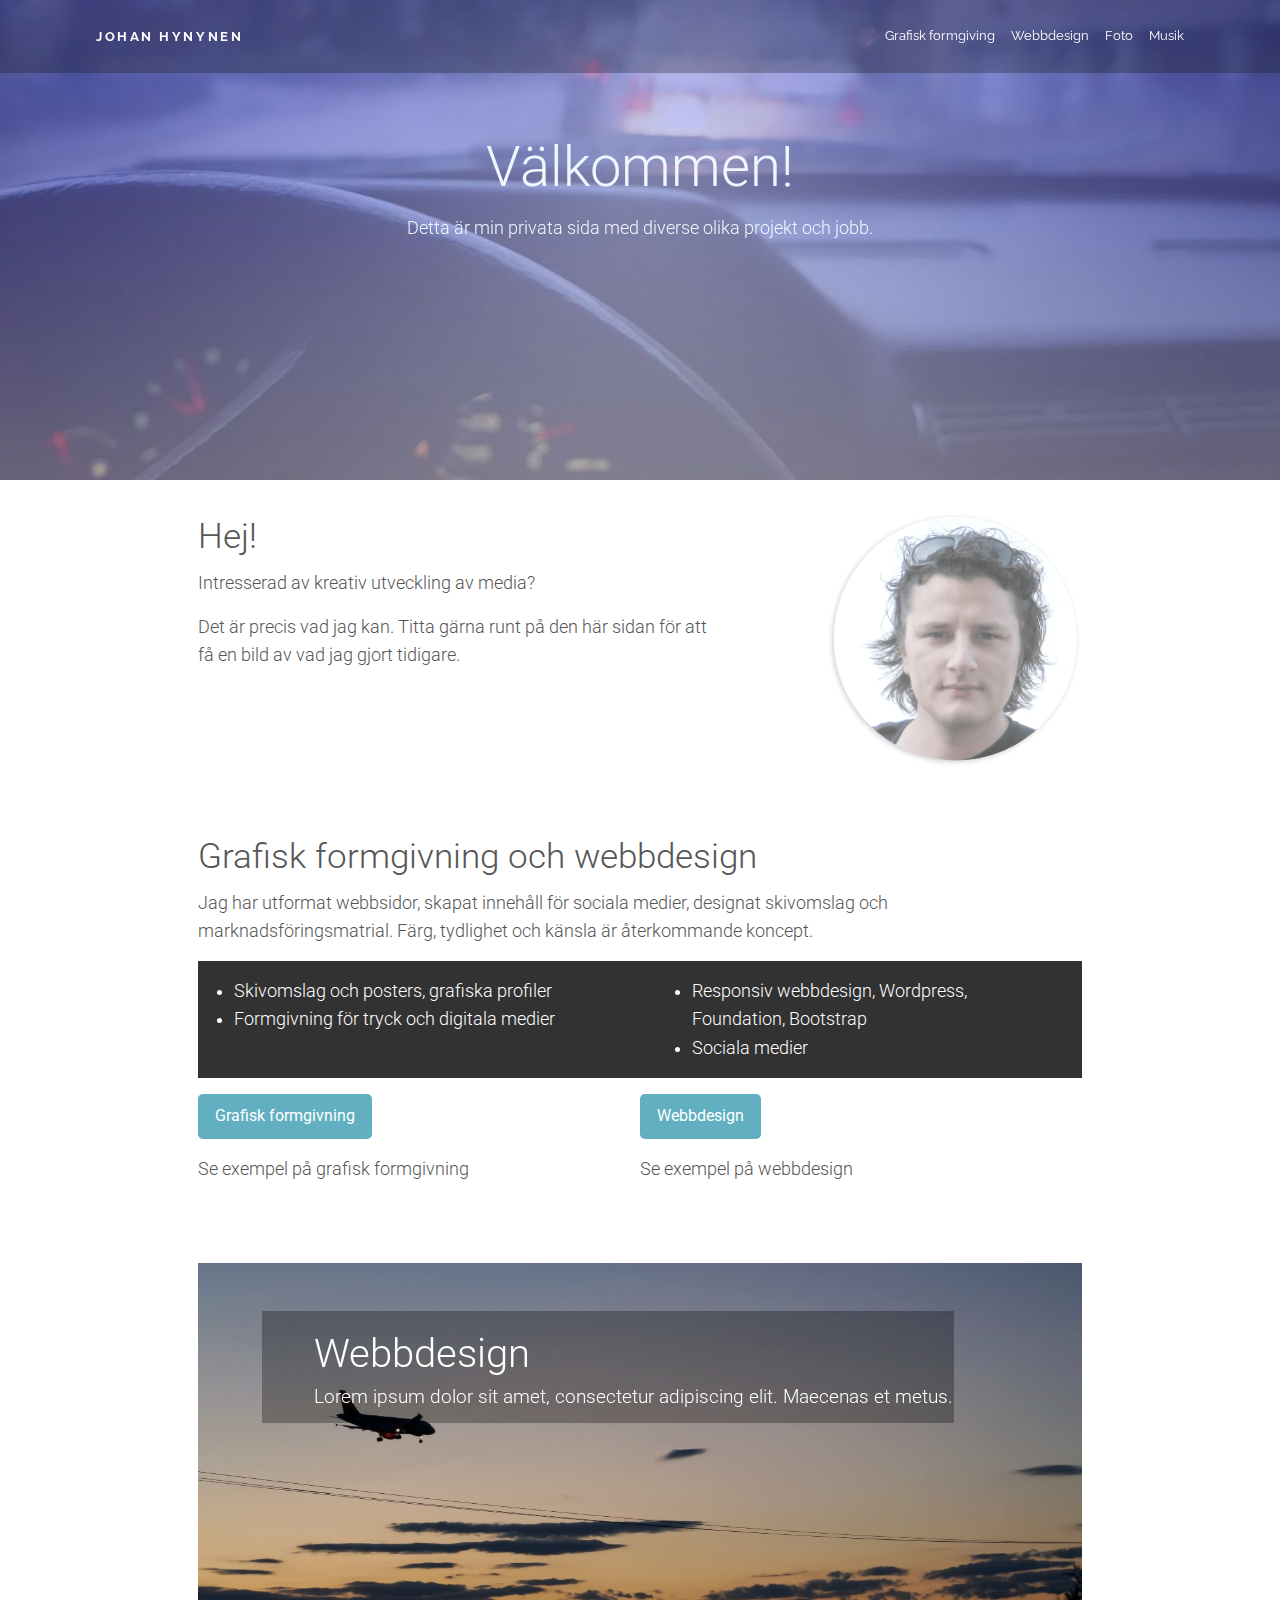
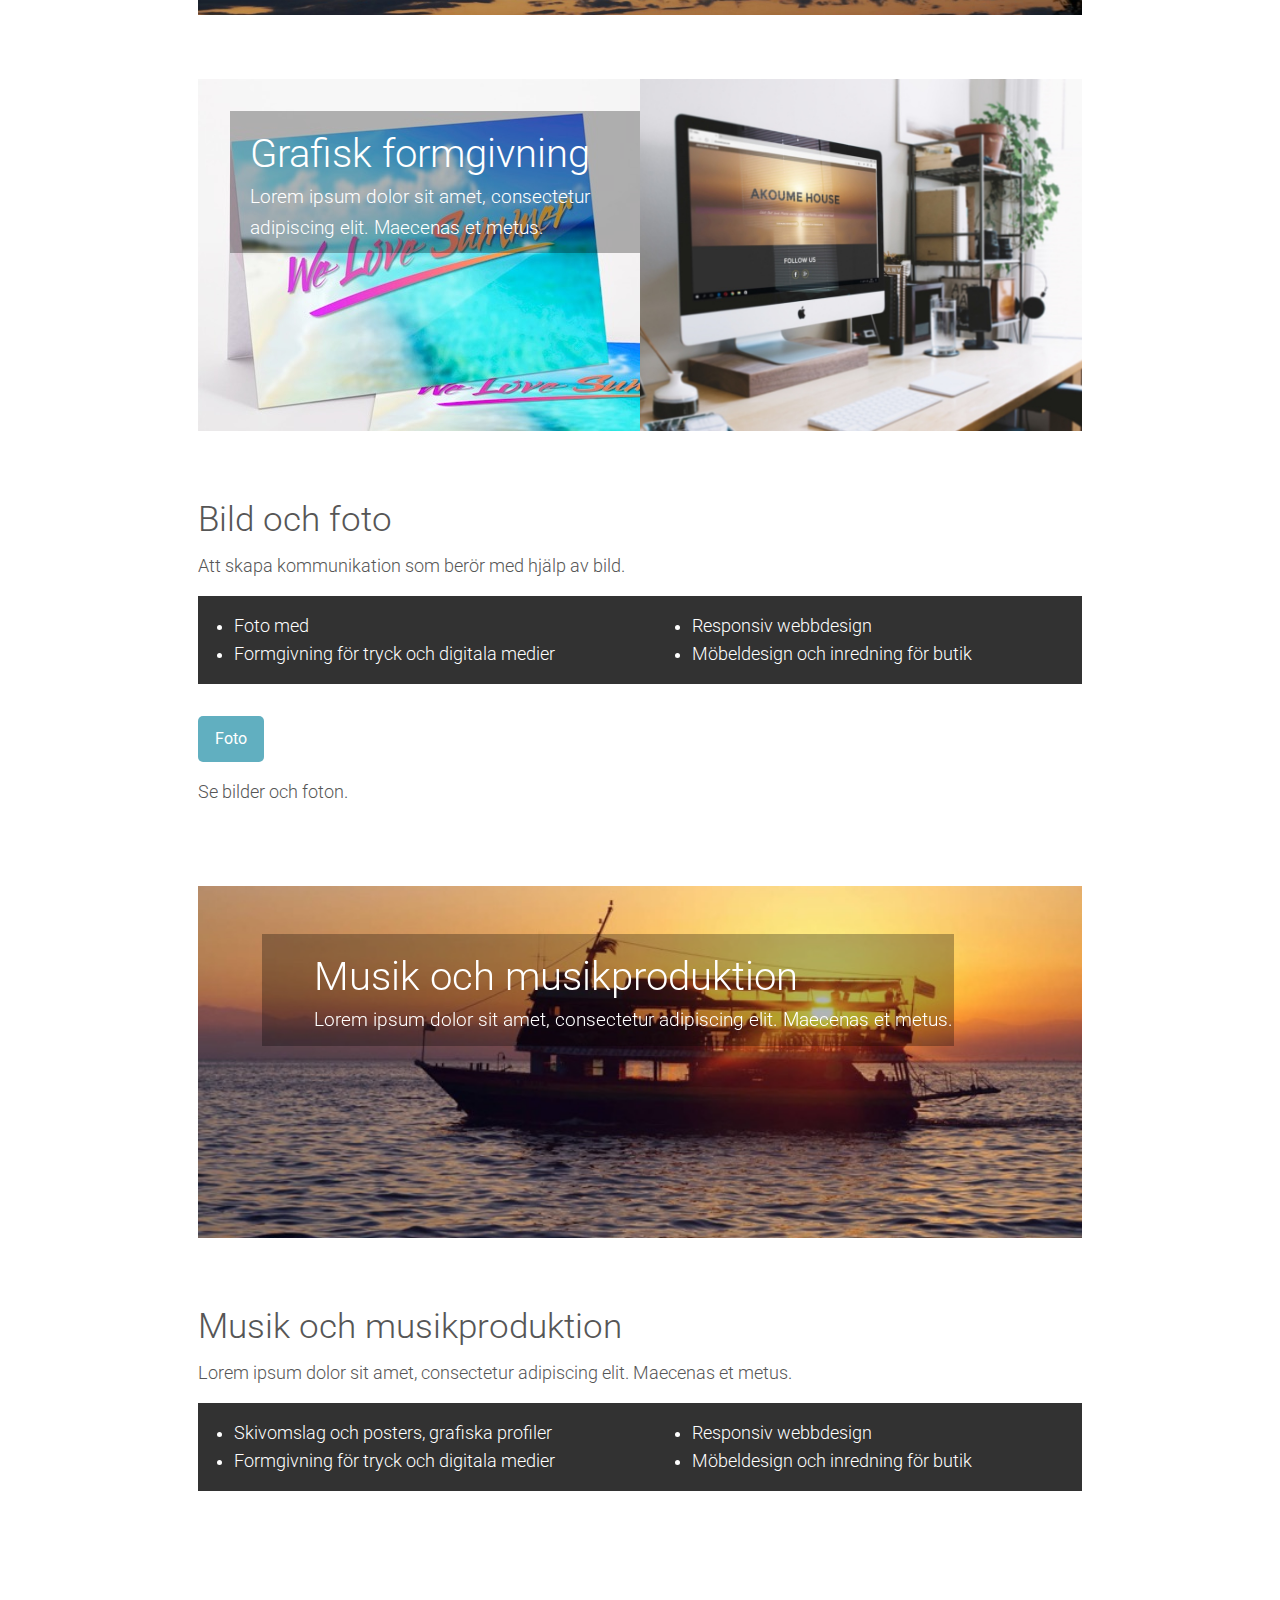
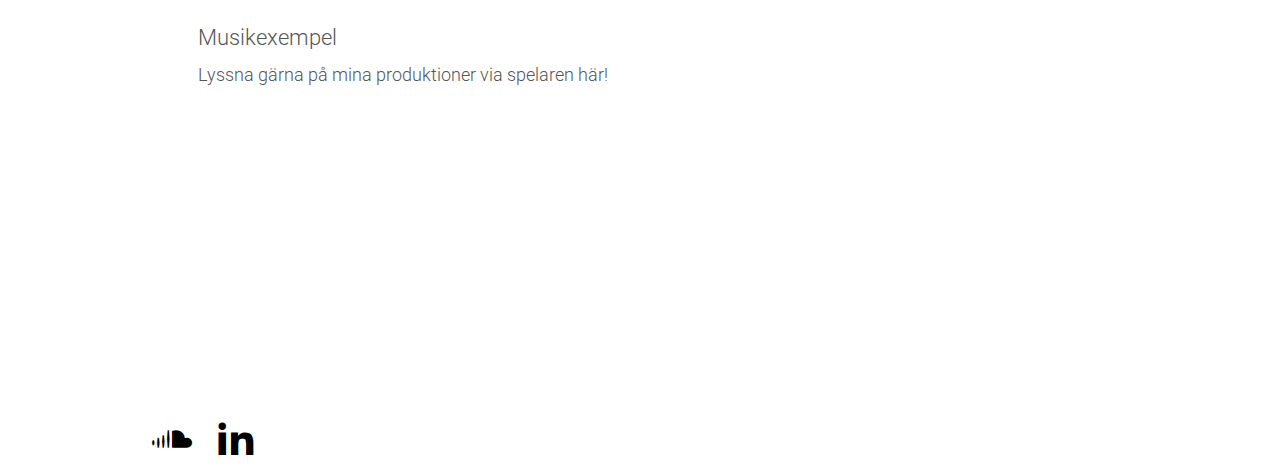
==== commit 7858b631: "new player" ====
--- a/index.html
+++ b/index.html
@@ -27,14 +27,14 @@
       </div>
       <div class="container topbar-responsive-links" id="topbar-responsive" data-animate="fade-in fade-out">
         <div class="container top-bar-right">
-          <ul class="link-list menu simple vertical medium-horizontal">
-            <li class="list-item-link menu-link"><a href="grafiskformgivning.html">Grafisk formgiving</a>
+          <ul class="link-list menu simple vertical medium-horizontal" data-magellan="">
+            <li class="list-item-link menu-link"><a href="#grafiskformgivning">Grafisk formgiving</a>
             </li>
             <li class="list-item-link menu-link"><a href="#">Webbdesign</a>
             </li>
             <li class="list-item-link menu-link"><a href="#">Foto</a>
             </li>
-            <li class="list-item-link menu-link"><a href="#">Musik</a>
+            <li class="list-item-link menu-link" data-magellan="musik"><a href="#musik">Musik</a>
             </li>
           </ul>
         </div>
@@ -71,7 +71,7 @@
     </div>
   </div>
   <div class="row row-3">
-    <div class="columns small-12 column-2 large-12 medium-12">
+    <div class="columns small-12 column-2 large-12 medium-12" data-magellan-target="grafiskformgivning" id="grafiskformgivning">
       <div class="subgrid">
         <div class="row">
           <div class="columns small-12 subgrid-column-3">
@@ -171,7 +171,7 @@
     </div>
   </div>
   <div class="row row-8">
-    <div class="columns small-12 column-7">
+    <div class="columns small-12 column-7" id="musik" data-magellan-target="musik">
       <div class="subgrid">
         <div class="row">
           <div class="columns small-12 subgrid-column-8" id="subgrid-column-1">
@@ -224,7 +224,7 @@
             <p class="paragraph paragraph-1">Lyssna gärna på mina produktioner via spelaren här!</p>
           </div>
           <div class="columns small-12 subgrid-column-5 medium-6">
-            <div class="html-element html-element-2"><iframe src="https://open.spotify.com/embed/user/johanhynynen/playlist/5x00CZFI6TaOpfbVr3clSI" width="300" height="380" frameborder="0" allowtransparency="true"></iframe></div>
+            <div class="html-element html-element-2"><iframe scrolling="no" frameborder="0" allowTransparency="true" src="https://www.deezer.com/plugins/player?format=classic&autoplay=false&playlist=true&width=300&height=350&color=007FEB&layout=dark&size=medium&type=playlist&id=3776422742&app_id=1" width="300" height="350"></iframe></div>
           </div>
         </div>
       </div>
--- a/css/main.css
+++ b/css/main.css
@@ -356,7 +356,7 @@
   ul.link-list.medium-horizontal.menu.simple.vertical {
     -ms-flex-pack: start;
     -ms-flex-align: center;
-    background-color: #161616;
+    background-color: transparent;
 
     -webkit-box-align: center;
     -webkit-align-items: center;
@@ -374,6 +374,7 @@
   /* Common Elements */
 
   .placeholder-hero.hero-unit-1 {
+    margin-top: 3em;
     padding-top: 5em;
     padding-left: 0;
     background-color: transparent;
@@ -448,20 +449,30 @@
   }
 
   body > .row.row-1 {
+    position: fixed;
+    top: auto;
+    z-index: 999;
+    min-width: 100%;
     max-width: none;
   }
 
   body > .row > [class*='small-'].top-bar.top-bar-responsive {
     position: relative;
+    top: auto;
+    right: auto;
+    bottom: auto;
+    left: auto;
+    z-index: auto;
     display: -webkit-box;
     display: -webkit-flex;
     display:    -moz-box;
     display: -ms-flexbox;
     display:         flex;
     -ms-flex-pack: justify;
+    float: left;
     -ms-flex-align: center;
     padding: 1em 7em;
-    background-color: #161616;
+    background-color: rgba(22, 22, 22, .29);
 
     -webkit-box-pack: justify;
     -webkit-justify-content: space-between;
@@ -762,6 +773,16 @@
     font-family: 'Roboto', cursive;
   }
 
+  ul.link-list.medium-horizontal.menu.simple.vertical {
+    background-color: transparent;
+  }
+
+  /* Common Elements */
+
+  .placeholder-hero.hero-unit-1 {
+    margin-top: 3em;
+  }
+
   /* Interaction Elements */
 
   a.link-button.button {
@@ -799,9 +820,11 @@
   }
 
   body > .row > [class*='small-'].top-bar.top-bar-responsive {
+    overflow: visible;
     padding-right: 6em;
     padding-left: 6em;
-    background-color: #161616;
+    background-color: rgba(22, 22, 22, .29);
+    vertical-align: baseline;
   }
 
   body > .row > [class*='small-'].column-7 {
@@ -817,7 +840,7 @@
   }
 
   body > .row > [class*='small-'].column-1 {
-    min-height: 28em;
+    min-height: 30em;
   }
 
   .subgrid > .row > [class*='small-'].subgrid-column-1 {
